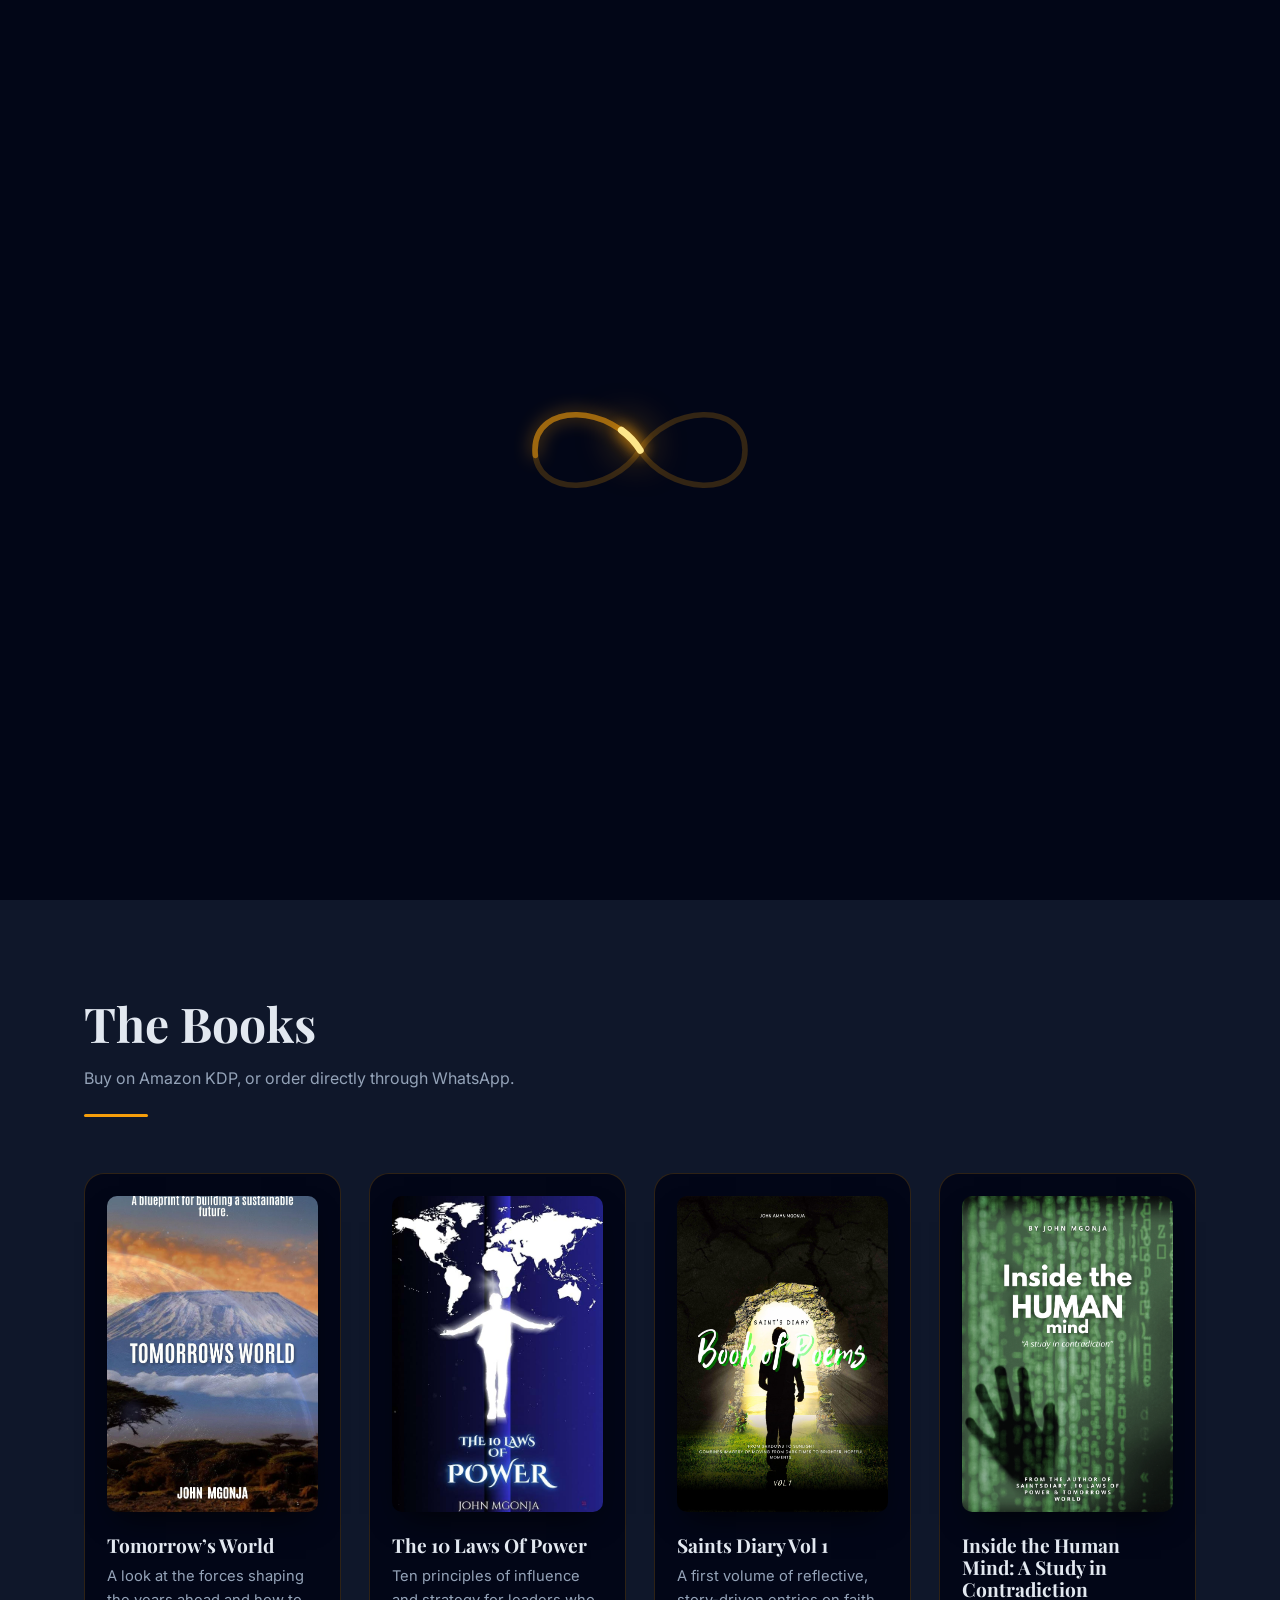
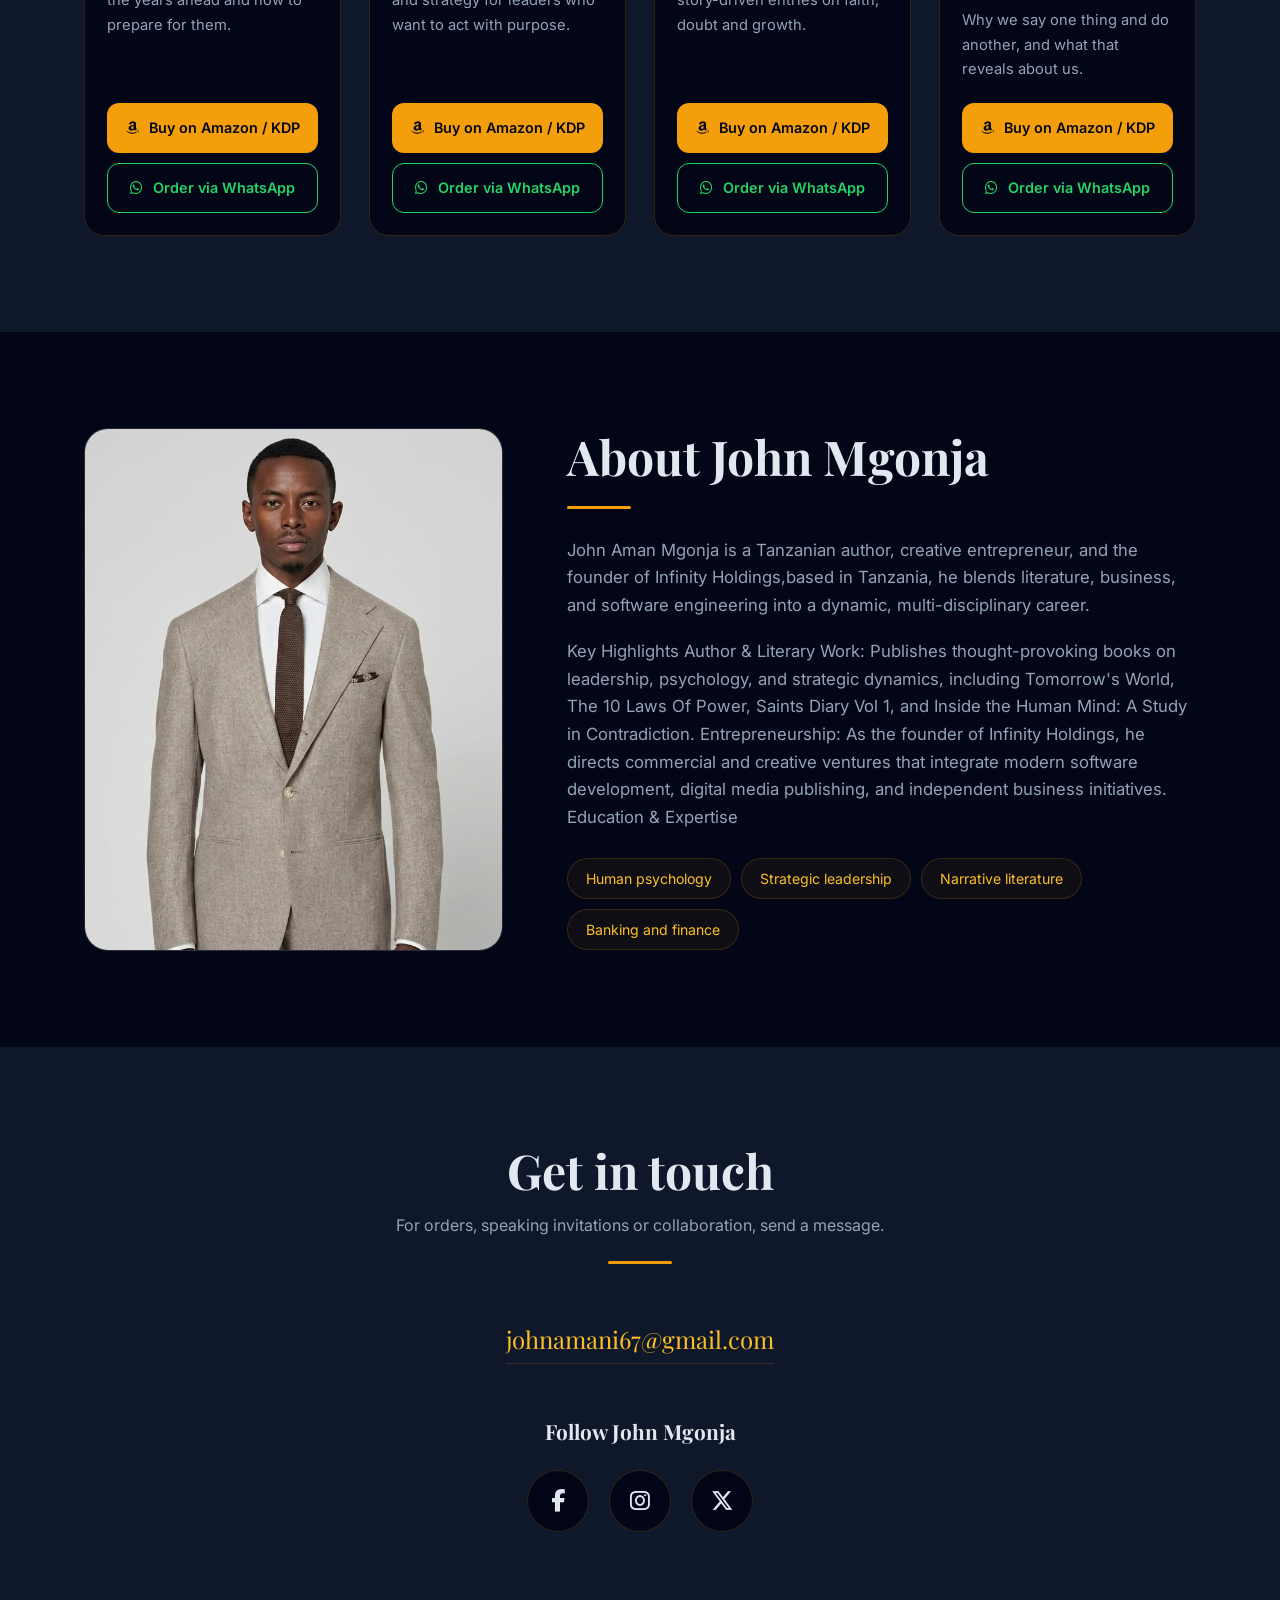
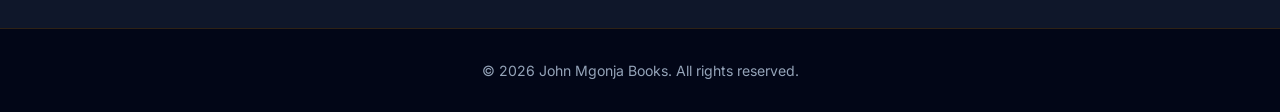
==== index.html @ 26f25f50 "Update index.html" ====
<!DOCTYPE html>
<html lang="en">
<head>
<meta charset="UTF-8">
<meta name="viewport" content="width=device-width, initial-scale=1">
<title>John Mgonja Books | Tanzanian Author</title>
<meta name="description" content="Official website of John Mgonja, Tanzanian author exploring human psychology, strategic leadership and narrative literature.">
<link rel="preconnect" href="https://fonts.googleapis.com">
<link rel="preconnect" href="https://fonts.gstatic.com" crossorigin>
<link href="https://fonts.googleapis.com/css2?family=Inter:wght@400;500;600&family=Playfair+Display:ital,wght@0,500;0,700;0,800;1,500&display=swap" rel="stylesheet">
<link rel="stylesheet" href="https://cdnjs.cloudflare.com/ajax/libs/font-awesome/6.5.1/css/all.min.css">
<link rel="stylesheet" href="styles.css">
  <meta name="google-site-verification" content="google86db05c4bd7a681b.html"/>
</head>
<body class="loading">

<div id="preloader" role="status" aria-label="Loading">
  <svg viewBox="0 0 200 100" aria-hidden="true">
    <defs>
      <path id="inf" d="M100 50C80 18 25 15 25 50s55 32 75 0c20-32 75-35 75 0s-55 32-75 0z" pathLength="100"/>
    </defs>
    <use href="#inf" class="track"/>
    <use href="#inf" class="tail"/>
    <use href="#inf" class="head"/>
  </svg>
</div>

<header id="top">
  <div class="wrap nav">
    <a href="#home" class="logo">John Mgonja <span>Books</span></a>
    <button class="burger" id="burger" aria-label="Toggle menu" aria-expanded="false"><i class="fa-solid fa-bars"></i></button>
    <ul class="links" id="links">
      <li><a href="#home">Home</a></li>
      <li><a href="#books">Books</a></li>
      <li><a href="#about">About</a></li>
      <li><a href="#contact">Contact</a></li>
      <li><a href="#socials">Socials</a></li>
    </ul>
  </div>
</header>

<main>
  <section class="hero" id="home">
    <div class="wrap">
      <div>
        <h1>Ideas that change how you <em>think</em>.</h1>
        <p>.Discover compelling titles on leadership, human behavior, societal evolution, and strategic power dynamics by John Mgonja.</p>
        <a href="#books" class="btn btn-gold">Explore Books <i class="fa-solid fa-arrow-right"></i></a>
      </div>
      <div class="glass hero-card">
        <blockquote>“To understand the world, first understand the mind that is looking at it.”</blockquote>
        <cite>John Mgonja</cite>
        <div class="stats">
          <div><b>4</b><span>Books published</span></div>
          <div><b>3</b><span>Core themes</span></div>
        </div>
      </div>
    </div>
  </section>

  <section id="books">
    <div class="wrap">
      <div class="title reveal"><h2>The Books</h2><p>Buy on Amazon KDP, or order directly through WhatsApp.</p></div>
      <div class="grid">

        <article class="book reveal" data-title="Tomorrow’s World">
          <img src="images/tomorrows-world.jpg" alt="Cover of Tomorrow’s World" width="600" height="900" loading="lazy">
          <h3>Tomorrow’s World</h3>
          <p>A look at the forces shaping the years ahead and how to prepare for them.</p>
          <div class="actions">
            <a class="btn btn-amz" href="https://www.amazon.com/" target="_blank" rel="noopener"><i class="fa-brands fa-amazon"></i> Buy on Amazon / KDP</a>
            <a class="btn btn-wa" data-wa href="#" target="_blank" rel="noopener"><i class="fa-brands fa-whatsapp"></i> Order via WhatsApp</a>
          </div>
        </article>

        <article class="book reveal" data-title="The 10 Laws Of Power">
          <img src="images/10-laws-of-power.jpg" alt="Cover of The 10 Laws Of Power" width="600" height="900" loading="lazy">
          <h3>The 10 Laws Of Power</h3>
          <p>Ten principles of influence and strategy for leaders who want to act with purpose.</p>
          <div class="actions">
            <a class="btn btn-amz" href="https://www.amazon.com/" target="_blank" rel="noopener"><i class="fa-brands fa-amazon"></i> Buy on Amazon / KDP</a>
            <a class="btn btn-wa" data-wa href="#" target="_blank" rel="noopener"><i class="fa-brands fa-whatsapp"></i> Order via WhatsApp</a>
          </div>
        </article>

        <article class="book reveal" data-title="Saints Diary Vol 1">
          <img src="images/saints-diary-vol1.jpg" alt="Cover of Saints Diary Vol 1" width="600" height="900" loading="lazy">
          <h3>Saints Diary Vol 1</h3>
          <p>A first volume of reflective, story-driven entries on faith, doubt and growth.</p>
          <div class="actions">
            <a class="btn btn-amz" href="https://www.amazon.com/" target="_blank" rel="noopener"><i class="fa-brands fa-amazon"></i> Buy on Amazon / KDP</a>
            <a class="btn btn-wa" data-wa href="#" target="_blank" rel="noopener"><i class="fa-brands fa-whatsapp"></i> Order via WhatsApp</a>
          </div>
        </article>

        <article class="book reveal" data-title="Inside the Human Mind: A Study in Contradiction">
          <img src="images/inside-human-mind.jpg" alt="Cover of Inside the Human Mind: A Study in Contradiction" width="600" height="900" loading="lazy">
          <h3>Inside the Human Mind: A Study in Contradiction</h3>
          <p>Why we say one thing and do another, and what that reveals about us.</p>
          <div class="actions">
            <a class="btn btn-amz" href="https://www.amazon.com/" target="_blank" rel="noopener"><i class="fa-brands fa-amazon"></i> Buy on Amazon / KDP</a>
            <a class="btn btn-wa" data-wa href="#" target="_blank" rel="noopener"><i class="fa-brands fa-whatsapp"></i> Order via WhatsApp</a>
          </div>
        </article>

      </div>
    </div>
  </section>

  <section id="about">
    <div class="wrap about">
      <figure class="portrait reveal">
        <img src="images/author.jpg" alt="Portrait of author John Mgonja" width="800" height="1000" loading="lazy">
      </figure>
      <div class="reveal">
        <div class="title"><h2>About John Mgonja</h2></div>
        <p>John Aman Mgonja is a Tanzanian author, creative entrepreneur, and the founder of Infinity Holdings,based in Tanzania, he blends literature, business, and software engineering into a dynamic, multi-disciplinary career.</p>
        <p>Key Highlights
Author & Literary Work: Publishes thought-provoking books on leadership, psychology, and strategic dynamics, including Tomorrow's World, The 10 Laws Of Power, Saints Diary Vol 1, and Inside the Human Mind: A Study in Contradiction.

Entrepreneurship: As the founder of Infinity Holdings, he directs commercial and creative ventures that integrate modern software development, digital media publishing, and independent business initiatives.

Education & Expertise </p>
        <div class="tags"><span>Human psychology</span><span>Strategic leadership</span><span>Narrative literature</span><span>Banking and finance</span></div>
      </div>
    </div>
  </section>

  <section id="contact">
    <div class="wrap">
      <div class="title reveal"><h2>Get in touch</h2><p>For orders, speaking invitations or collaboration, send a message.</p></div>
      <a class="mail" id="mail" href="mailto:hello@example.com">hello@example.com</a>
      <div id="socials" class="reveal">
        <h3>Follow John Mgonja</h3>
        <div class="social-row">
          <a href="https://facebook.com/johnmgonja255" target="_blank" rel="noopener" aria-label="Facebook"><i class="fa-brands fa-facebook-f"></i></a>
          <a href="https://instagram.com/jomgonja" target="_blank" rel="noopener" aria-label="Instagram"><i class="fa-brands fa-instagram"></i></a>
          <a href="https://x.com/mgonjajohn_" target="_blank" rel="noopener" aria-label="X (Twitter)"><i class="fa-brands fa-x-twitter"></i></a>
        </div>
      </div>
    </div>
  </section>
</main>

<footer><div class="wrap">© <span id="yr">2026</span> John Mgonja Books. All rights reserved.</div></footer>

<script src="script.js"></script>
</body>
</html>
---- styles.css ----
/* John Mgonja Books | compiled from styles.scss */
* { box-sizing: border-box; margin: 0; padding: 0; }
html { scroll-behavior: smooth; scroll-padding-top: 80px; }
body { font-family: 'Inter', sans-serif; background: #020617; color: #e2e8f0; line-height: 1.65; overflow-x: hidden; }
body.loading { overflow: hidden; }
h1, h2, h3 { font-family: 'Playfair Display', serif; line-height: 1.15; }
a { color: inherit; text-decoration: none; }
:focus-visible { outline: 2px solid #f59e0b; outline-offset: 3px; }
img { display: block; max-width: 100%; height: auto; }
.wrap { max-width: 1160px; margin: 0 auto; padding: 0 24px; }
section { padding: 96px 0; }
@media (max-width: 860px) { section { padding: 72px 0; } }

#preloader { position: fixed; inset: 0; z-index: 9999; background: #020617; display: flex; align-items: center; justify-content: center; transition: opacity .9s ease, visibility .9s ease; }
#preloader.done { opacity: 0; visibility: hidden; }
#preloader svg { width: min(280px, 64vw); height: auto; overflow: visible; }
#preloader use { fill: none; stroke-linecap: round; }
#preloader .track { stroke: rgba(245, 158, 11, .2); stroke-width: 4; }
#preloader .tail { stroke: #f59e0b; stroke-width: 4; stroke-dasharray: 26 74; opacity: .55; filter: drop-shadow(0 0 6px #f59e0b); animation: flow-tail 2.4s linear infinite; }
#preloader .head { stroke: #fde68a; stroke-width: 5; stroke-dasharray: 5 95; filter: drop-shadow(0 0 5px #f59e0b) drop-shadow(0 0 14px #f59e0b); animation: flow-head 2.4s linear infinite; }
@keyframes flow-tail { from { stroke-dashoffset: 0; } to { stroke-dashoffset: -100; } }
@keyframes flow-head { from { stroke-dashoffset: -21; } to { stroke-dashoffset: -121; } }

header { position: fixed; top: 0; left: 0; right: 0; z-index: 100; border-bottom: 1px solid transparent; transition: background .3s, border-color .3s; }
header.scrolled { background: rgba(2, 6, 23, .82); backdrop-filter: blur(14px); -webkit-backdrop-filter: blur(14px); border-color: rgba(245, 158, 11, .18); }
.nav { display: flex; align-items: center; justify-content: space-between; height: 72px; }
.logo { font-family: 'Playfair Display', serif; font-weight: 700; font-size: 1.3rem; }
.logo span { background: linear-gradient(90deg, #f59e0b, #fbbf24); -webkit-background-clip: text; background-clip: text; color: transparent; }
.links { display: flex; gap: 34px; list-style: none; }
.links a { font-size: .95rem; color: #94a3b8; position: relative; transition: color .25s; }
.links a::after { content: ""; position: absolute; left: 0; bottom: -6px; width: 0; height: 2px; background: #f59e0b; transition: width .3s; }
.links a:hover { color: #fbbf24; }
.links a:hover::after { width: 100%; }
.burger { display: none; background: none; border: 0; color: #e2e8f0; font-size: 1.5rem; cursor: pointer; }
@media (max-width: 860px) {
  .burger { display: block; }
  .links { position: fixed; top: 72px; left: 0; right: 0; flex-direction: column; gap: 0; background: rgba(2, 6, 23, .97); backdrop-filter: blur(14px); border-bottom: 1px solid rgba(245, 158, 11, .18); max-height: 0; overflow: hidden; transition: max-height .4s; }
  .links.open { max-height: 380px; }
  .links a { display: block; padding: 18px 24px; border-top: 1px solid rgba(245, 158, 11, .18); }
  .links a::after { display: none; }
}

.btn { display: inline-flex; align-items: center; justify-content: center; gap: 10px; padding: 15px 30px; border-radius: 999px; font-weight: 600; font-size: .97rem; border: 1px solid transparent; cursor: pointer; transition: transform .25s, box-shadow .25s, background .25s, color .25s; }
.btn-gold { background: linear-gradient(135deg, #f59e0b, #fbbf24); color: #020617; box-shadow: 0 10px 30px -8px rgba(245, 158, 11, .6); }
.btn-gold:hover { transform: translateY(-3px); box-shadow: 0 16px 36px -8px rgba(245, 158, 11, .8); }

.hero { min-height: 100vh; display: flex; align-items: center; padding: 120px 0 80px; background: radial-gradient(ellipse at 15% 10%, rgba(245, 158, 11, .16), transparent 55%), radial-gradient(ellipse at 90% 90%, rgba(251, 191, 36, .08), transparent 50%), #020617; }
.hero .wrap { display: grid; grid-template-columns: 1.15fr .85fr; gap: 56px; align-items: center; }
@media (max-width: 860px) { .hero .wrap { grid-template-columns: 1fr; gap: 40px; } }
.hero h1 { font-size: clamp(2.6rem, 6vw, 4.6rem); font-weight: 800; margin-bottom: 22px; }
.hero h1 em { font-style: italic; font-weight: 500; color: #f59e0b; }
.hero p { font-size: 1.15rem; color: #94a3b8; max-width: 520px; margin-bottom: 36px; }
.glass, .portrait { background: linear-gradient(145deg, rgba(255, 255, 255, .08), rgba(255, 255, 255, .02)); border: 1px solid rgba(255, 255, 255, .1); backdrop-filter: blur(18px); -webkit-backdrop-filter: blur(18px); border-radius: 24px; }
.hero-card { padding: 38px; position: relative; }
.hero-card::before { content: ""; position: absolute; inset: -1px; border-radius: 24px; padding: 1px; pointer-events: none; background: linear-gradient(140deg, rgba(245, 158, 11, .5), transparent 40%); -webkit-mask: linear-gradient(#000 0 0) content-box, linear-gradient(#000 0 0); -webkit-mask-composite: xor; mask-composite: exclude; }
.hero-card blockquote { font-family: 'Playfair Display', serif; font-size: 1.5rem; font-style: italic; margin-bottom: 18px; }
.hero-card cite { color: #f59e0b; font-style: normal; font-size: .92rem; }
.stats { display: flex; gap: 28px; margin-top: 28px; padding-top: 24px; border-top: 1px solid rgba(245, 158, 11, .18); }
.stats b { display: block; font-family: 'Playfair Display', serif; font-size: 1.9rem; color: #fbbf24; }
.stats span { font-size: .85rem; color: #94a3b8; }

.title { margin-bottom: 56px; }
.title h2 { font-size: clamp(2rem, 4vw, 3rem); margin-bottom: 14px; }
.title p { color: #94a3b8; max-width: 560px; }
.title::after { content: ""; display: block; width: 64px; height: 3px; background: #f59e0b; margin-top: 22px; border-radius: 2px; }

#books { background: #0f172a; }
.grid { display: grid; grid-template-columns: repeat(auto-fit, minmax(250px, 1fr)); gap: 28px; }
.book { display: flex; flex-direction: column; padding: 22px; background: #020617; border: 1px solid rgba(245, 158, 11, .18); border-radius: 20px; transition: transform .35s, border-color .35s, box-shadow .35s; }
.book:hover { transform: translateY(-8px); border-color: #f59e0b; box-shadow: 0 24px 50px -20px rgba(245, 158, 11, .35); }
.book img { width: 100%; aspect-ratio: 2 / 3; object-fit: cover; border-radius: 10px; margin-bottom: 22px; box-shadow: 0 14px 30px -12px rgba(0, 0, 0, .8); }
.book h3 { font-size: 1.2rem; margin-bottom: 8px; }
.book p { color: #94a3b8; font-size: .92rem; margin-bottom: 22px; flex: 1; }
.actions { display: grid; gap: 10px; }
.actions .btn { padding: 12px 16px; font-size: .9rem; border-radius: 12px; }
.btn-amz { background: #f59e0b; color: #020617; }
.btn-amz:hover { background: #fbbf24; }
.btn-wa { border-color: #25d366; color: #25d366; }
.btn-wa:hover { background: #25d366; color: #020617; }

.about { display: grid; grid-template-columns: .8fr 1.2fr; gap: 64px; align-items: center; }
@media (max-width: 860px) { .about { grid-template-columns: 1fr; gap: 40px; } }
.about p { color: #94a3b8; margin-bottom: 18px; font-size: 1.05rem; }
.about .title { margin-bottom: 28px; }
.portrait { overflow: hidden; }
.portrait img { width: 100%; aspect-ratio: 4 / 5; object-fit: cover; }
.tags { display: flex; flex-wrap: wrap; gap: 10px; margin-top: 26px; }
.tags span { padding: 8px 18px; border: 1px solid rgba(245, 158, 11, .18); border-radius: 999px; font-size: .88rem; color: #fbbf24; background: rgba(245, 158, 11, .06); }

#contact { background: #0f172a; text-align: center; }
#contact .title::after { margin: 22px auto 0; }
#contact .title p { margin: 0 auto; }
.mail { display: inline-block; font-family: 'Playfair Display', serif; font-size: 1.5rem; color: #fbbf24; margin-bottom: 56px; border-bottom: 1px solid rgba(245, 158, 11, .18); padding-bottom: 4px; }
#socials h3 { font-size: 1.3rem; margin-bottom: 26px; }
.social-row { display: flex; justify-content: center; gap: 20px; flex-wrap: wrap; }
.social-row a { width: 62px; height: 62px; border-radius: 50%; display: grid; place-items: center; font-size: 1.4rem; border: 1px solid rgba(245, 158, 11, .18); background: #020617; transition: transform .3s, background .3s, color .3s, box-shadow .3s; }
.social-row a:hover { transform: translateY(-8px) rotate(-8deg) scale(1.08); background: #f59e0b; color: #020617; box-shadow: 0 14px 30px -8px rgba(245, 158, 11, .7); }
footer { padding: 30px 0; text-align: center; font-size: .88rem; color: #94a3b8; border-top: 1px solid rgba(245, 158, 11, .18); background: #020617; }

.reveal { opacity: 0; transform: translateY(26px); transition: opacity .8s, transform .8s; }
.reveal.in { opacity: 1; transform: none; }

@media (prefers-reduced-motion: reduce) {
  * { animation: none !important; transition: none !important; }
  html { scroll-behavior: auto; }
  .reveal { opacity: 1; transform: none; }
}
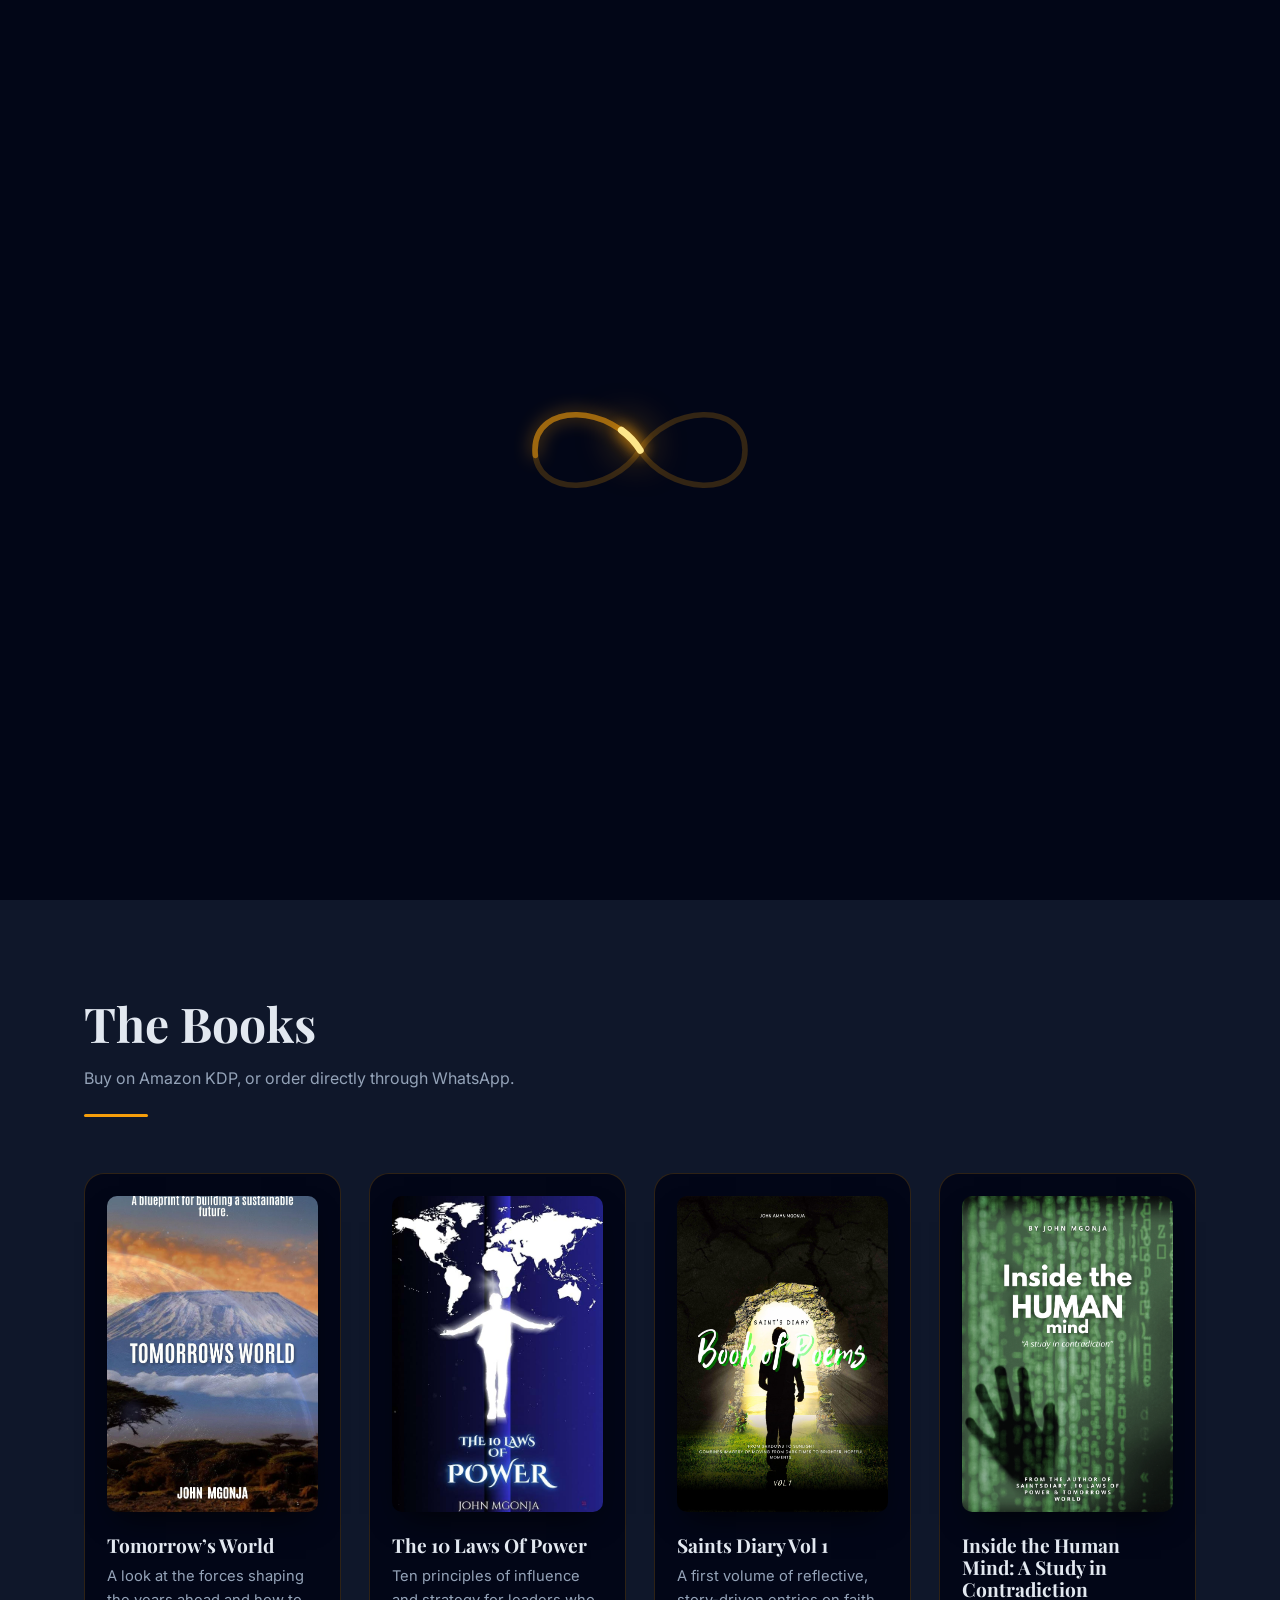
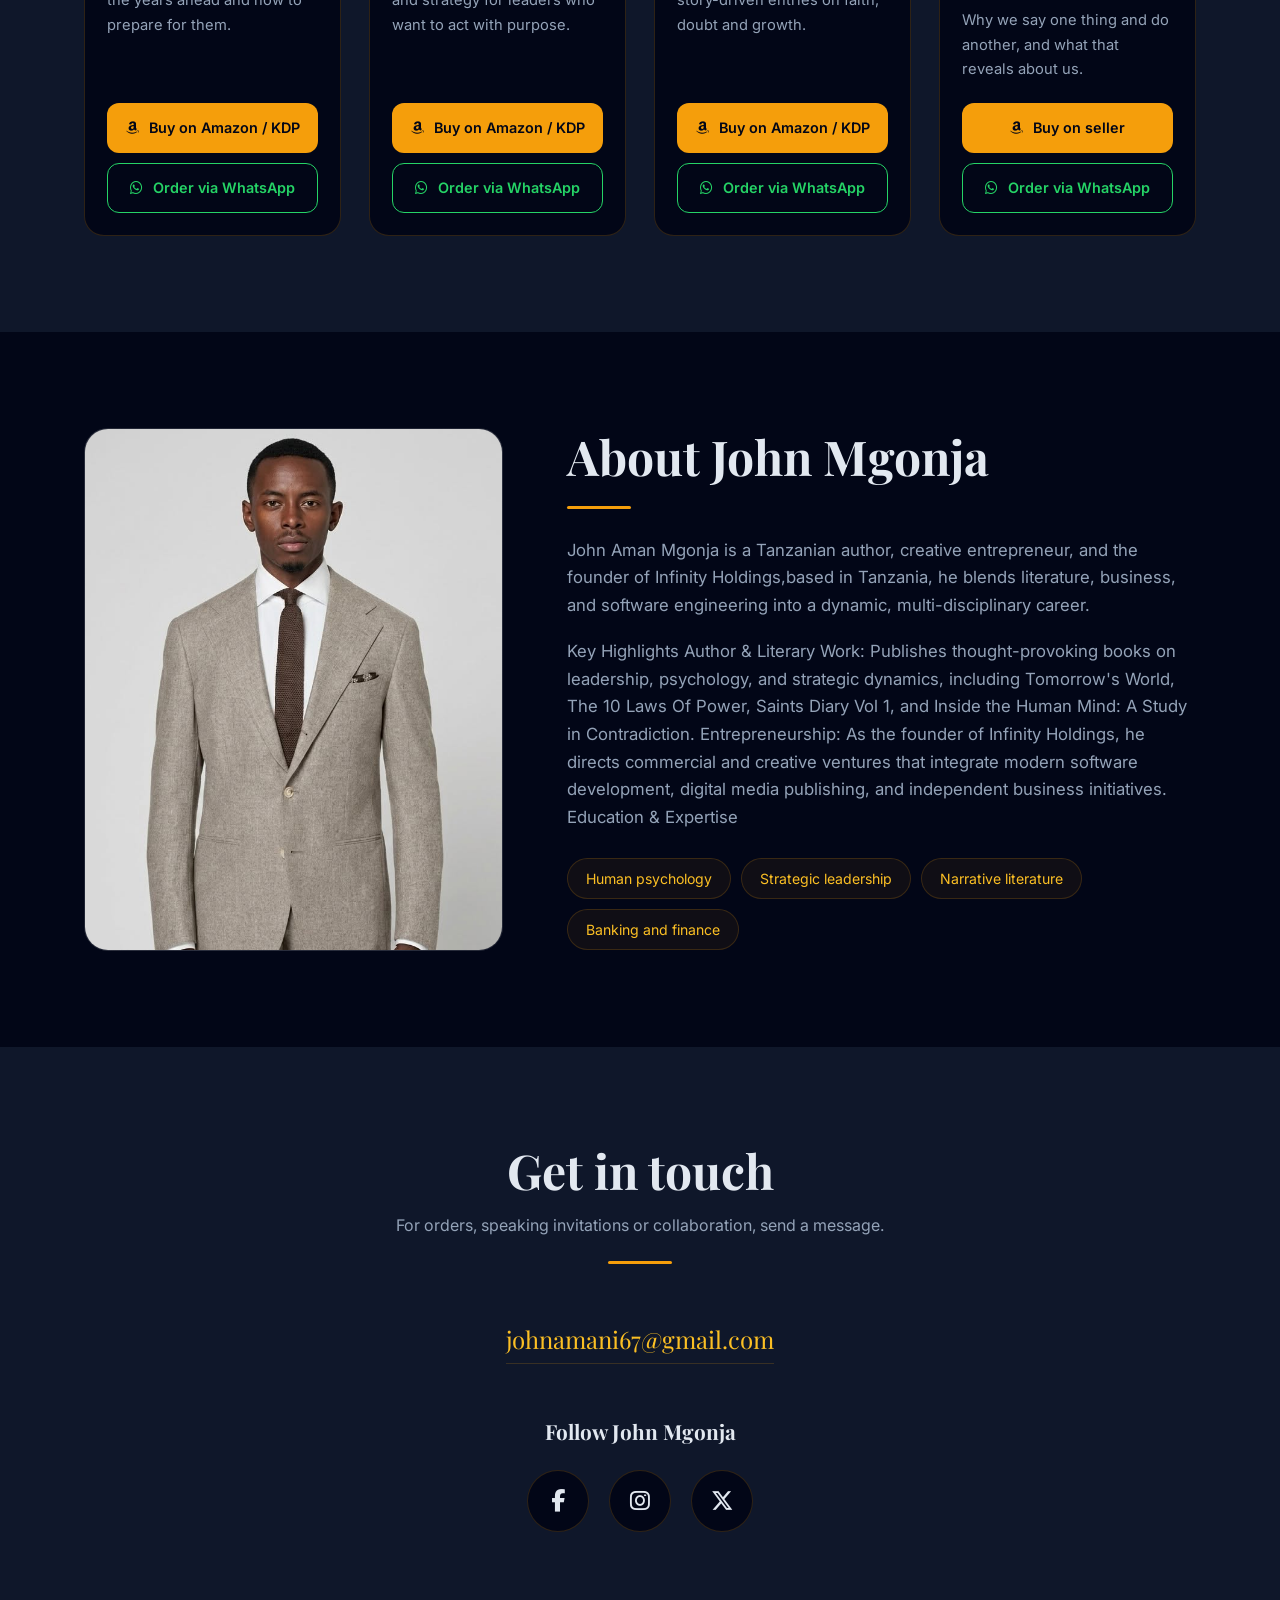
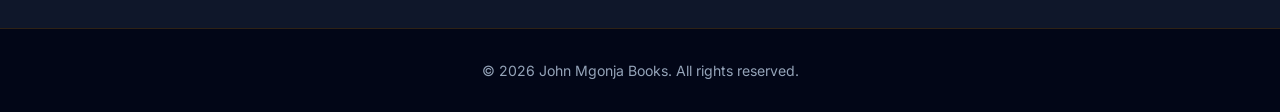
==== commit 240db59e: "Update index.html" ====
--- a/index.html
+++ b/index.html
@@ -10,7 +10,7 @@
 <link href="https://fonts.googleapis.com/css2?family=Inter:wght@400;500;600&family=Playfair+Display:ital,wght@0,500;0,700;0,800;1,500&display=swap" rel="stylesheet">
 <link rel="stylesheet" href="https://cdnjs.cloudflare.com/ajax/libs/font-awesome/6.5.1/css/all.min.css">
 <link rel="stylesheet" href="styles.css">
-  <meta name="google-site-verification" content="google86db05c4bd7a681b.html"/>
+  
 </head>
 <body class="loading">
 
@@ -98,7 +98,7 @@
           <h3>Inside the Human Mind: A Study in Contradiction</h3>
           <p>Why we say one thing and do another, and what that reveals about us.</p>
           <div class="actions">
-            <a class="btn btn-amz" href="https://www.amazon.com/" target="_blank" rel="noopener"><i class="fa-brands fa-amazon"></i> Buy on Amazon / KDP</a>
+            <a class="btn btn-amz" href="https://selar.com/r499hl4740/" target="_blank" rel="noopener"><i class="fa-brands fa-amazon"></i> Buy on seller</a>
             <a class="btn btn-wa" data-wa href="#" target="_blank" rel="noopener"><i class="fa-brands fa-whatsapp"></i> Order via WhatsApp</a>
           </div>
         </article>
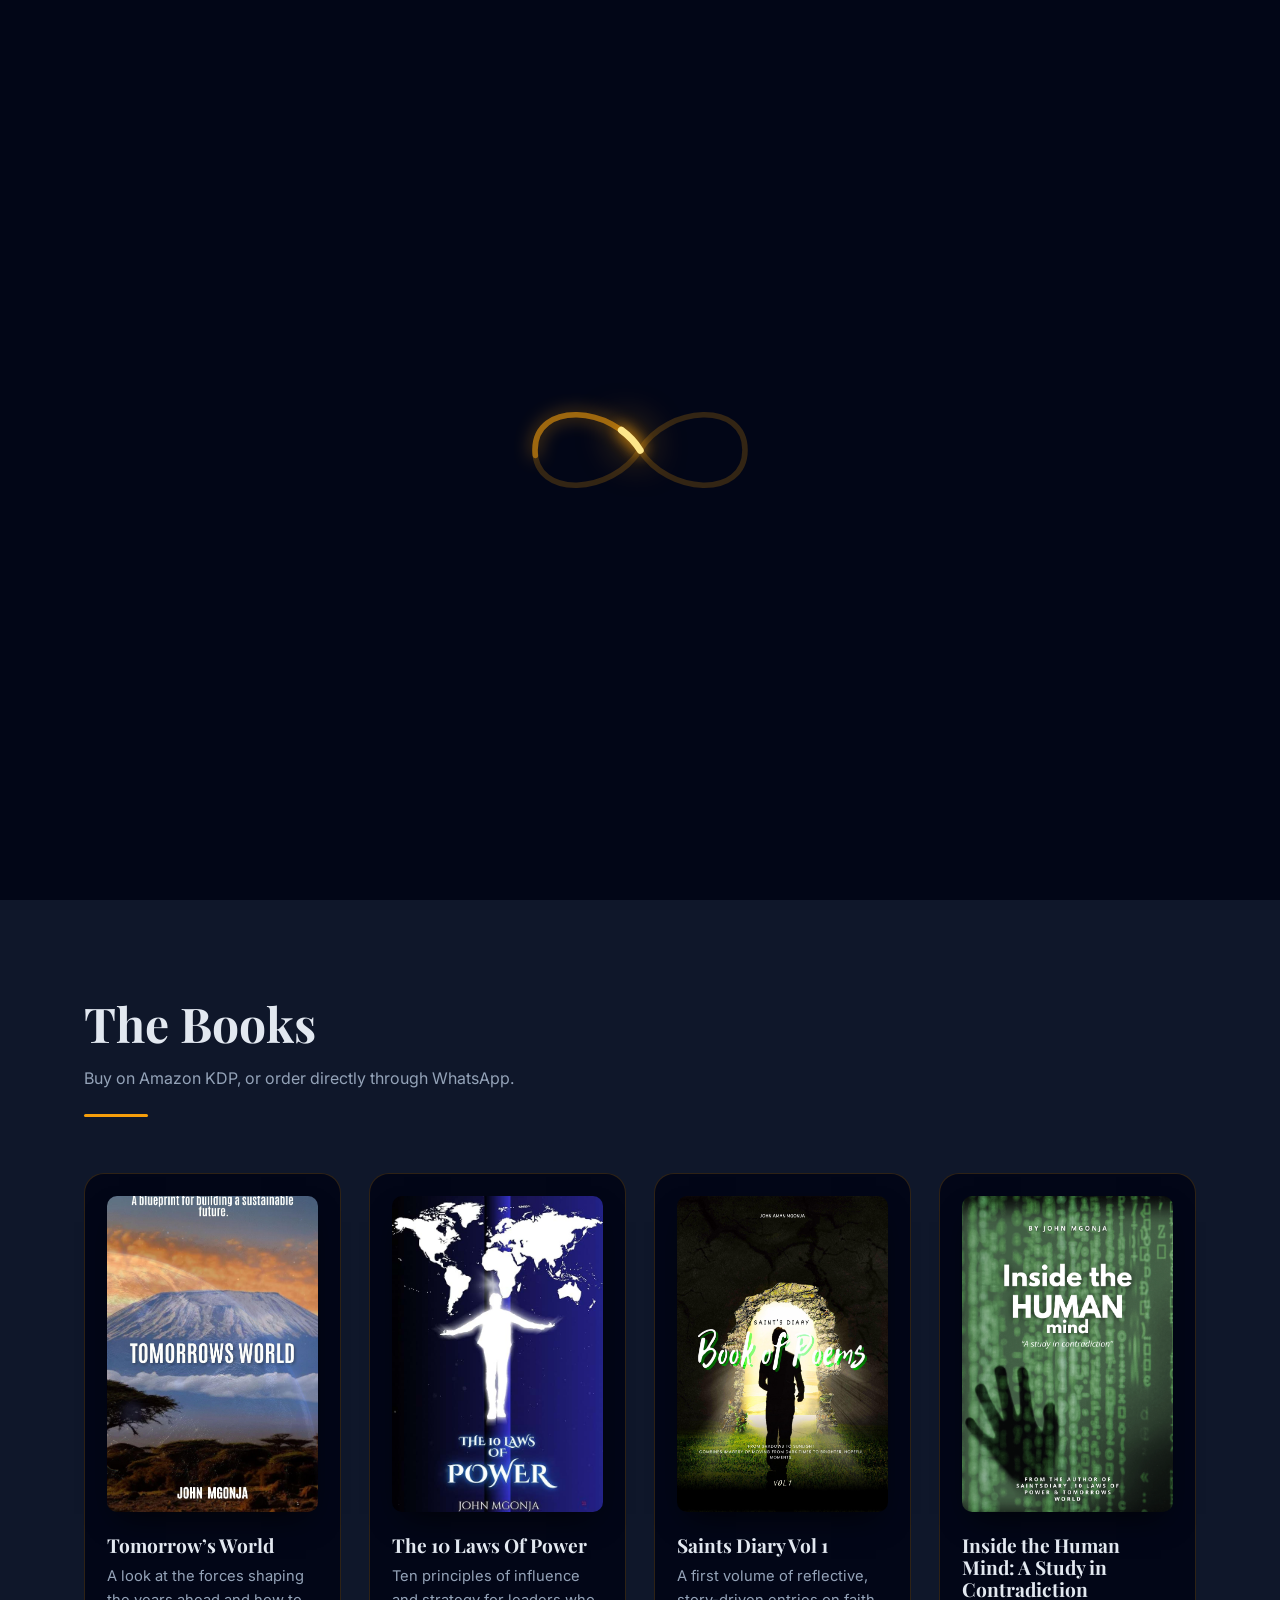
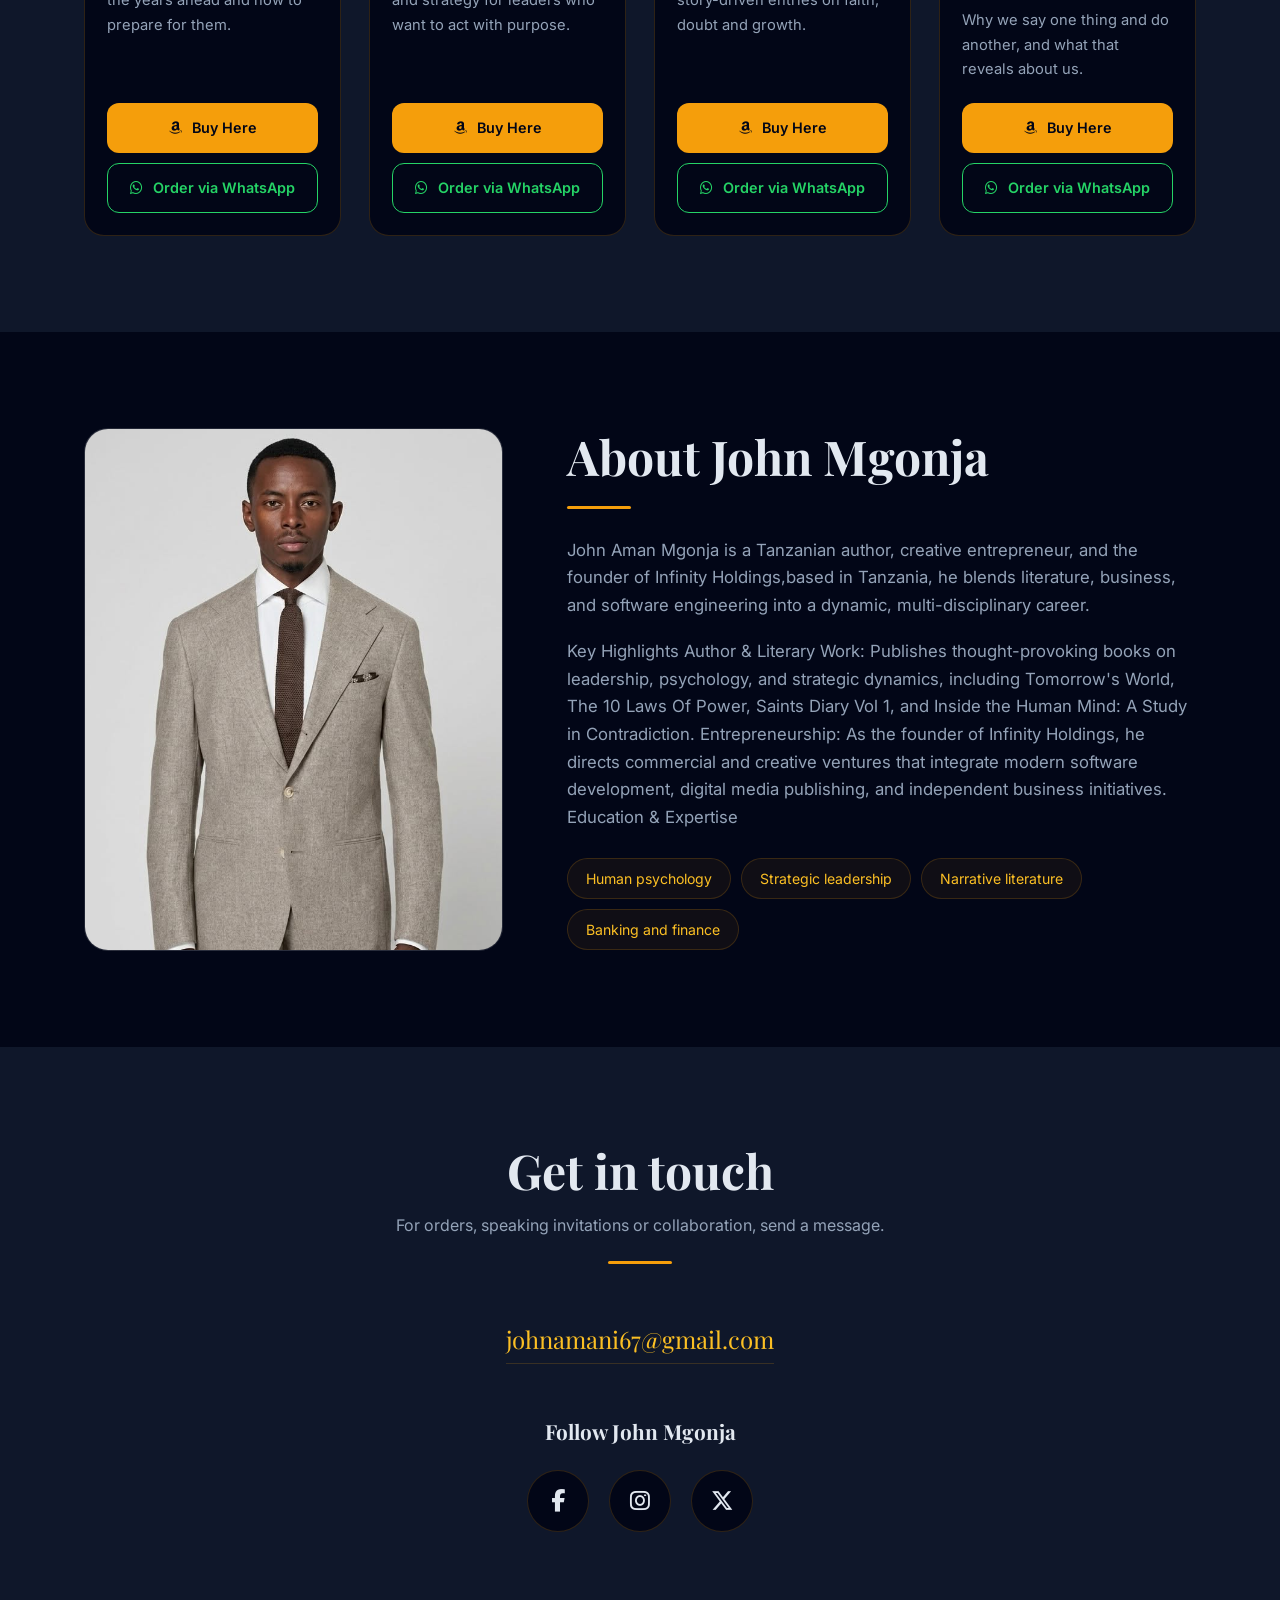
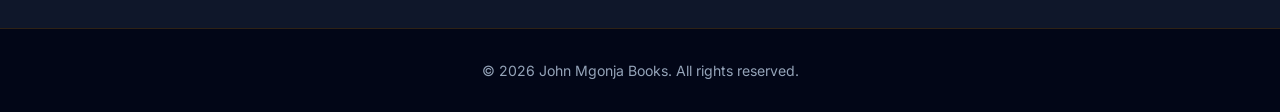
==== commit cb8f0fad: "Update index.html" ====
--- a/index.html
+++ b/index.html
@@ -68,7 +68,7 @@
           <h3>Tomorrow’s World</h3>
           <p>A look at the forces shaping the years ahead and how to prepare for them.</p>
           <div class="actions">
-            <a class="btn btn-amz" href="https://www.amazon.com/" target="_blank" rel="noopener"><i class="fa-brands fa-amazon"></i> Buy on Amazon / KDP</a>
+            <a class="btn btn-amz" href="https://selar.com/uxlgj78878 target="_blank" rel="noopener"><i class="fa-brands fa-amazon"></i> Buy Here</a>
             <a class="btn btn-wa" data-wa href="#" target="_blank" rel="noopener"><i class="fa-brands fa-whatsapp"></i> Order via WhatsApp</a>
           </div>
         </article>
@@ -78,7 +78,7 @@
           <h3>The 10 Laws Of Power</h3>
           <p>Ten principles of influence and strategy for leaders who want to act with purpose.</p>
           <div class="actions">
-            <a class="btn btn-amz" href="https://www.amazon.com/" target="_blank" rel="noopener"><i class="fa-brands fa-amazon"></i> Buy on Amazon / KDP</a>
+            <a class="btn btn-amz" href="https://selar.com/r499hl4740/" target="_blank" rel="noopener"><i class="fa-brands fa-amazon"></i> Buy Here </a>
             <a class="btn btn-wa" data-wa href="#" target="_blank" rel="noopener"><i class="fa-brands fa-whatsapp"></i> Order via WhatsApp</a>
           </div>
         </article>
@@ -88,7 +88,7 @@
           <h3>Saints Diary Vol 1</h3>
           <p>A first volume of reflective, story-driven entries on faith, doubt and growth.</p>
           <div class="actions">
-            <a class="btn btn-amz" href="https://www.amazon.com/" target="_blank" rel="noopener"><i class="fa-brands fa-amazon"></i> Buy on Amazon / KDP</a>
+            <a class="btn btn-amz" href="https://selar.com/1418193mn4" target="_blank" rel="noopener"><i class="fa-brands fa-amazon"></i> Buy Here</a>
             <a class="btn btn-wa" data-wa href="#" target="_blank" rel="noopener"><i class="fa-brands fa-whatsapp"></i> Order via WhatsApp</a>
           </div>
         </article>
@@ -98,7 +98,7 @@
           <h3>Inside the Human Mind: A Study in Contradiction</h3>
           <p>Why we say one thing and do another, and what that reveals about us.</p>
           <div class="actions">
-            <a class="btn btn-amz" href="https://selar.com/r499hl4740/" target="_blank" rel="noopener"><i class="fa-brands fa-amazon"></i> Buy on seller</a>
+            <a class="btn btn-amz" href="https://selar.com/r499hl4740/" target="_blank" rel="noopener"><i class="fa-brands fa-amazon"></i> Buy Here</a>
             <a class="btn btn-wa" data-wa href="#" target="_blank" rel="noopener"><i class="fa-brands fa-whatsapp"></i> Order via WhatsApp</a>
           </div>
         </article>
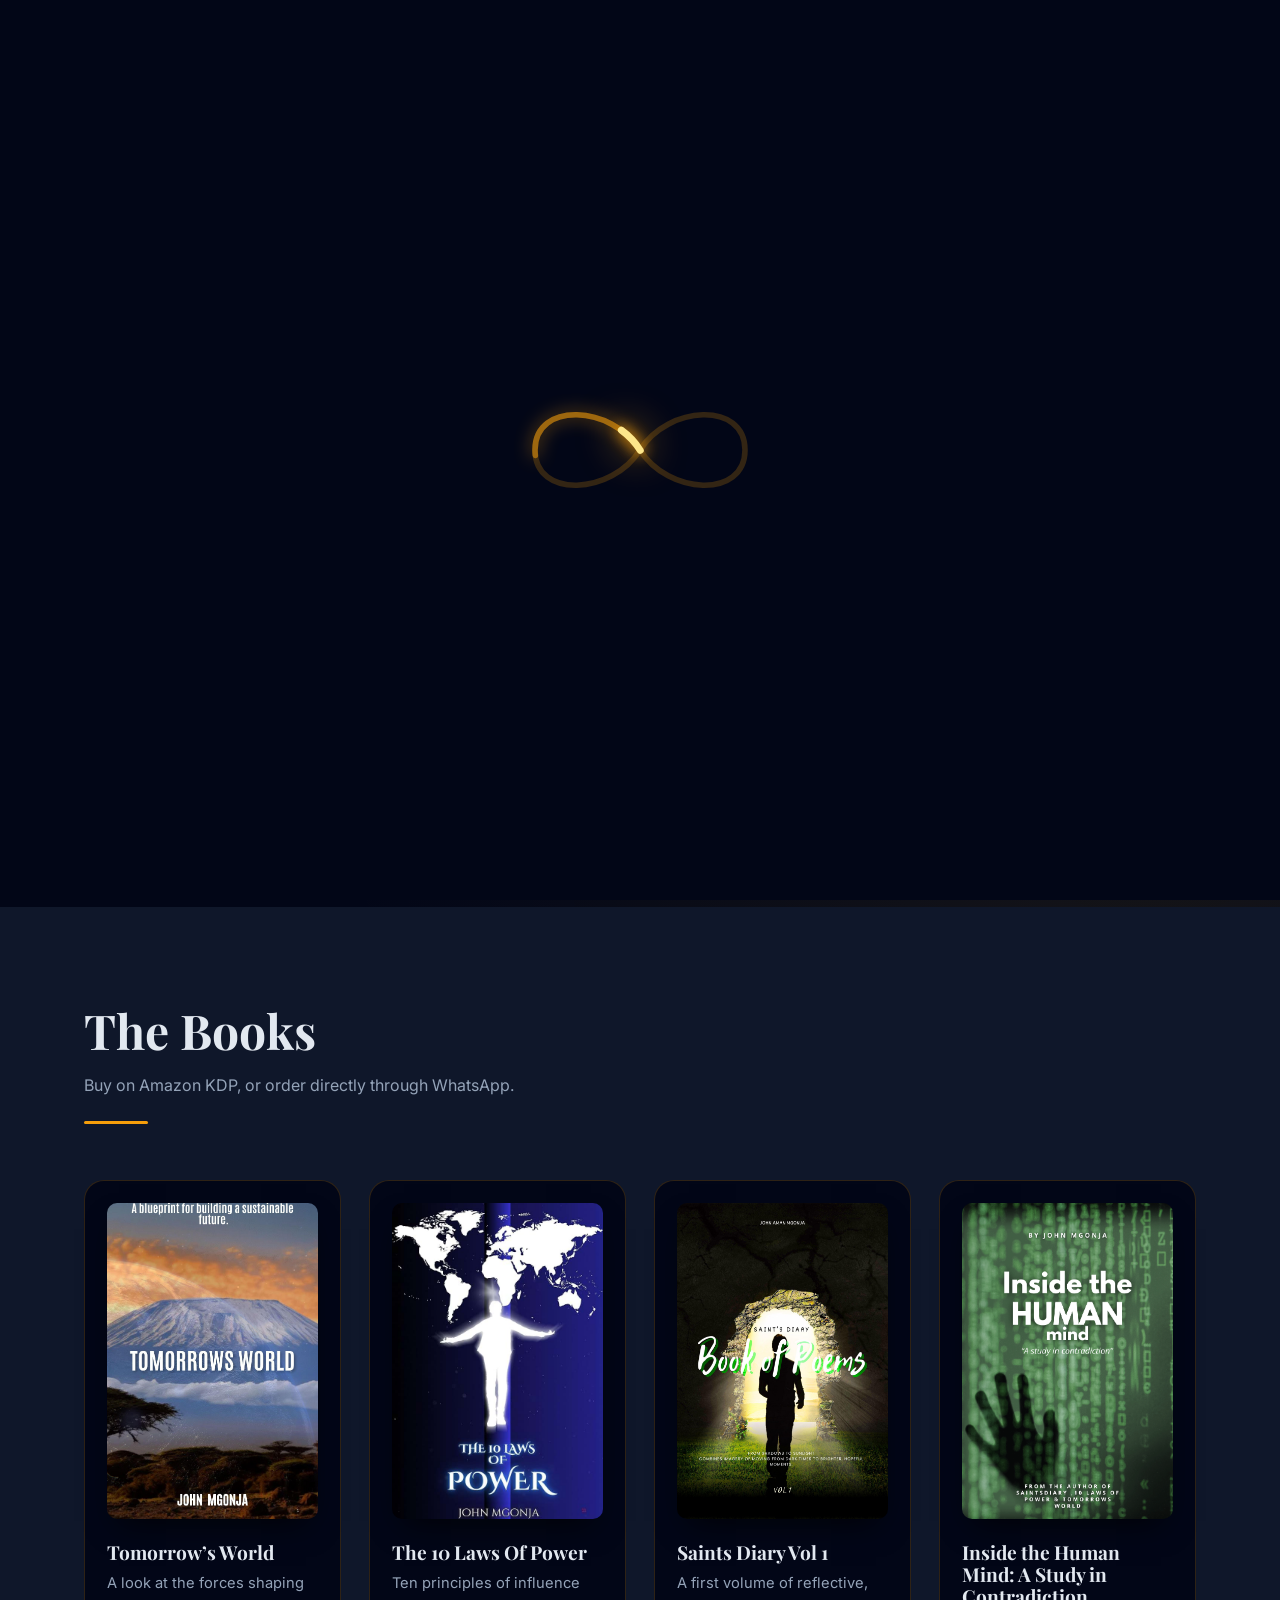
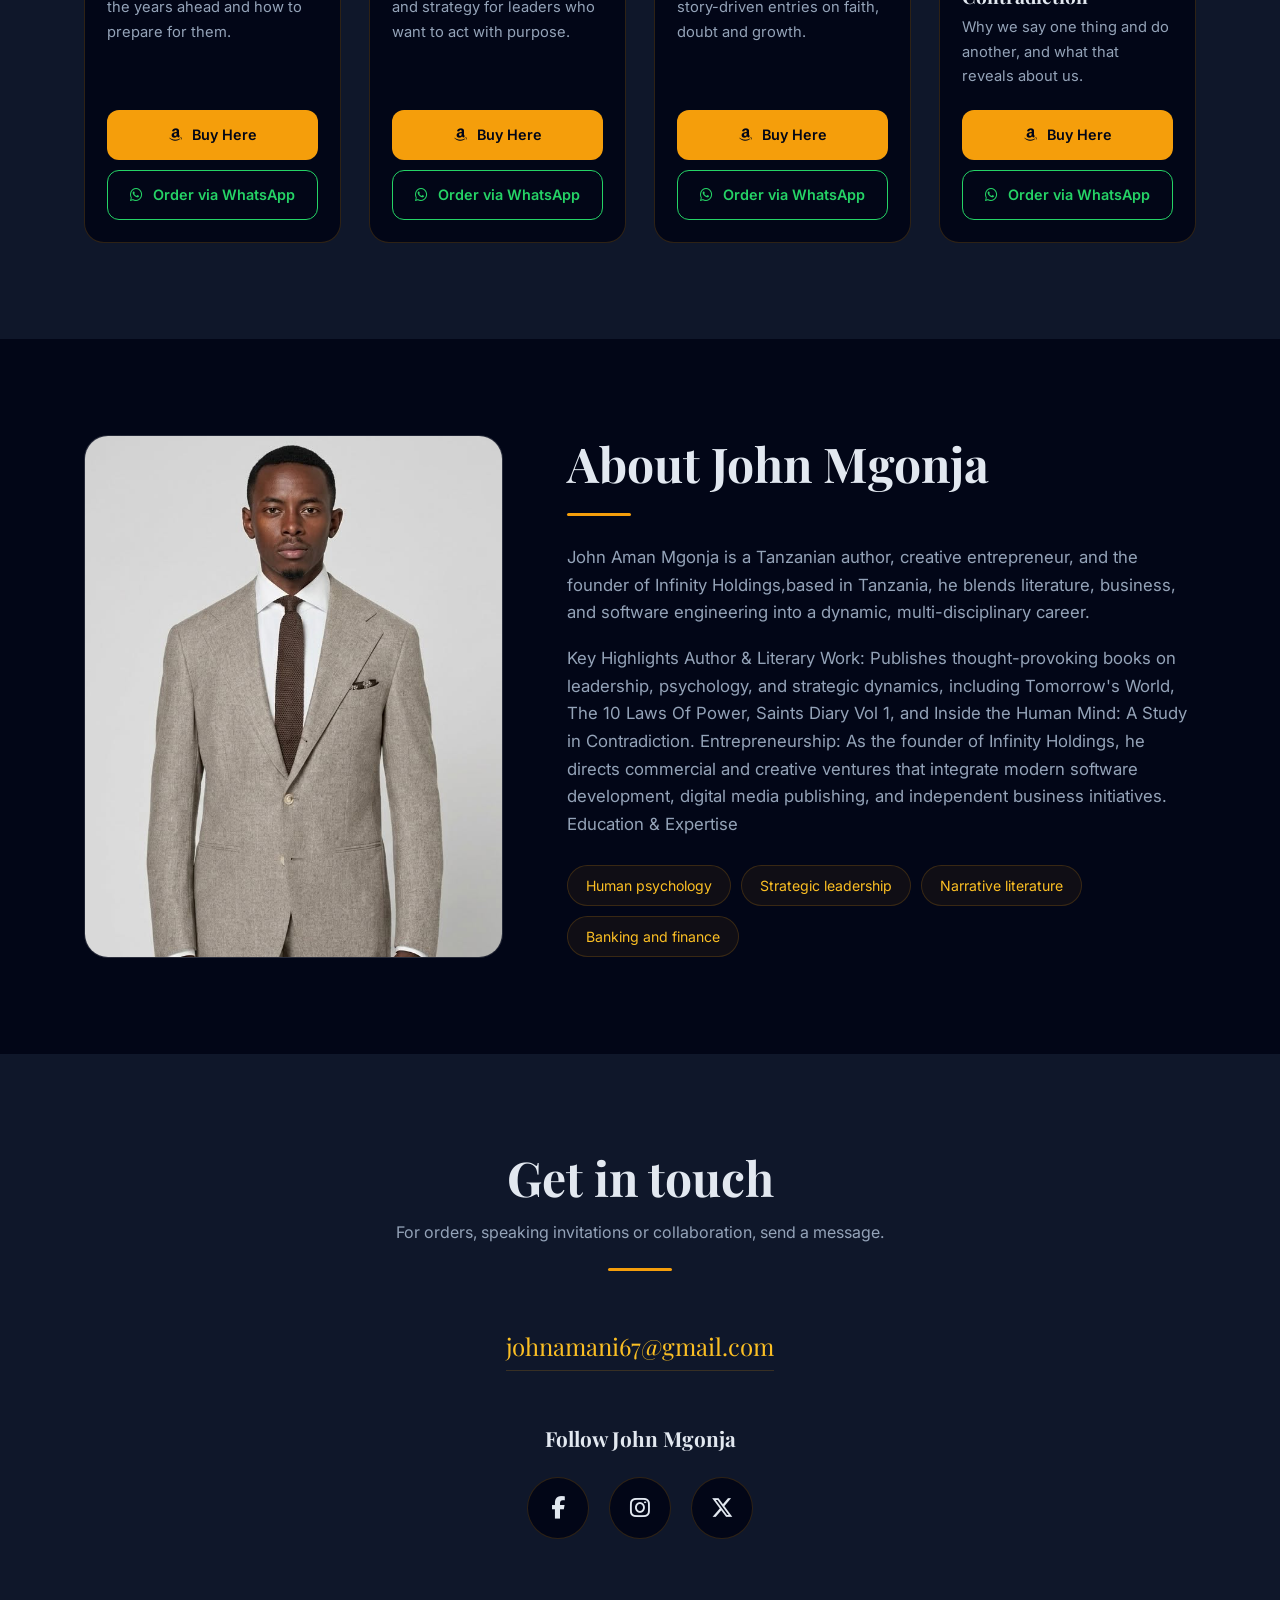
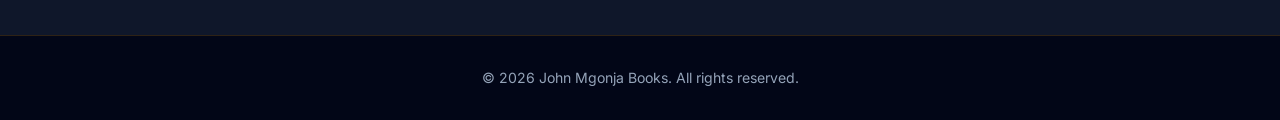
==== commit 6b1b00ea: "Update index.html" ====
--- a/index.html
+++ b/index.html
@@ -40,23 +40,35 @@
 </header>
 
 <main>
-  <section class="hero" id="home">
-    <div class="wrap">
-      <div>
-        <h1>Ideas that change how you <em>think</em>.</h1>
-        <p>.Discover compelling titles on leadership, human behavior, societal evolution, and strategic power dynamics by John Mgonja.</p>
-        <a href="#books" class="btn btn-gold">Explore Books <i class="fa-solid fa-arrow-right"></i></a>
-      </div>
+<section class="hero" id="home">
+  <div class="wrap">
+    <div class="hero-content">
+      <h1>Ideas that change how you <em>think</em>.</h1>
+
+      <p>
+        Discover compelling titles on leadership, human behavior,
+        societal evolution, and strategic power dynamics by John Mgonja.
+      </p>
+
+      <a href="#books" class="btn btn-gold">
+        Explore Books <i class="fa-solid fa-arrow-right"></i>
+      </a>
+
       <div class="glass hero-card">
-        <blockquote>“To understand the world, first understand the mind that is looking at it.”</blockquote>
+        <blockquote>
+          “To understand the world, first understand the mind that is looking at it.”
+        </blockquote>
         <cite>John Mgonja</cite>
+
         <div class="stats">
           <div><b>4</b><span>Books published</span></div>
           <div><b>3</b><span>Core themes</span></div>
         </div>
       </div>
     </div>
-  </section>
+  </div>
+</section>
+
 
   <section id="books">
     <div class="wrap">
@@ -68,7 +80,7 @@
           <h3>Tomorrow’s World</h3>
           <p>A look at the forces shaping the years ahead and how to prepare for them.</p>
           <div class="actions">
-            <a class="btn btn-amz" href="https://selar.com/uxlgj78878 target="_blank" rel="noopener"><i class="fa-brands fa-amazon"></i> Buy Here</a>
+            <a class="btn btn-amz" href="https://selar.com/uxlgj78878/" target="_blank" rel="noopener"><i class="fa-brands fa-amazon"></i> Buy Here</a>
             <a class="btn btn-wa" data-wa href="#" target="_blank" rel="noopener"><i class="fa-brands fa-whatsapp"></i> Order via WhatsApp</a>
           </div>
         </article>
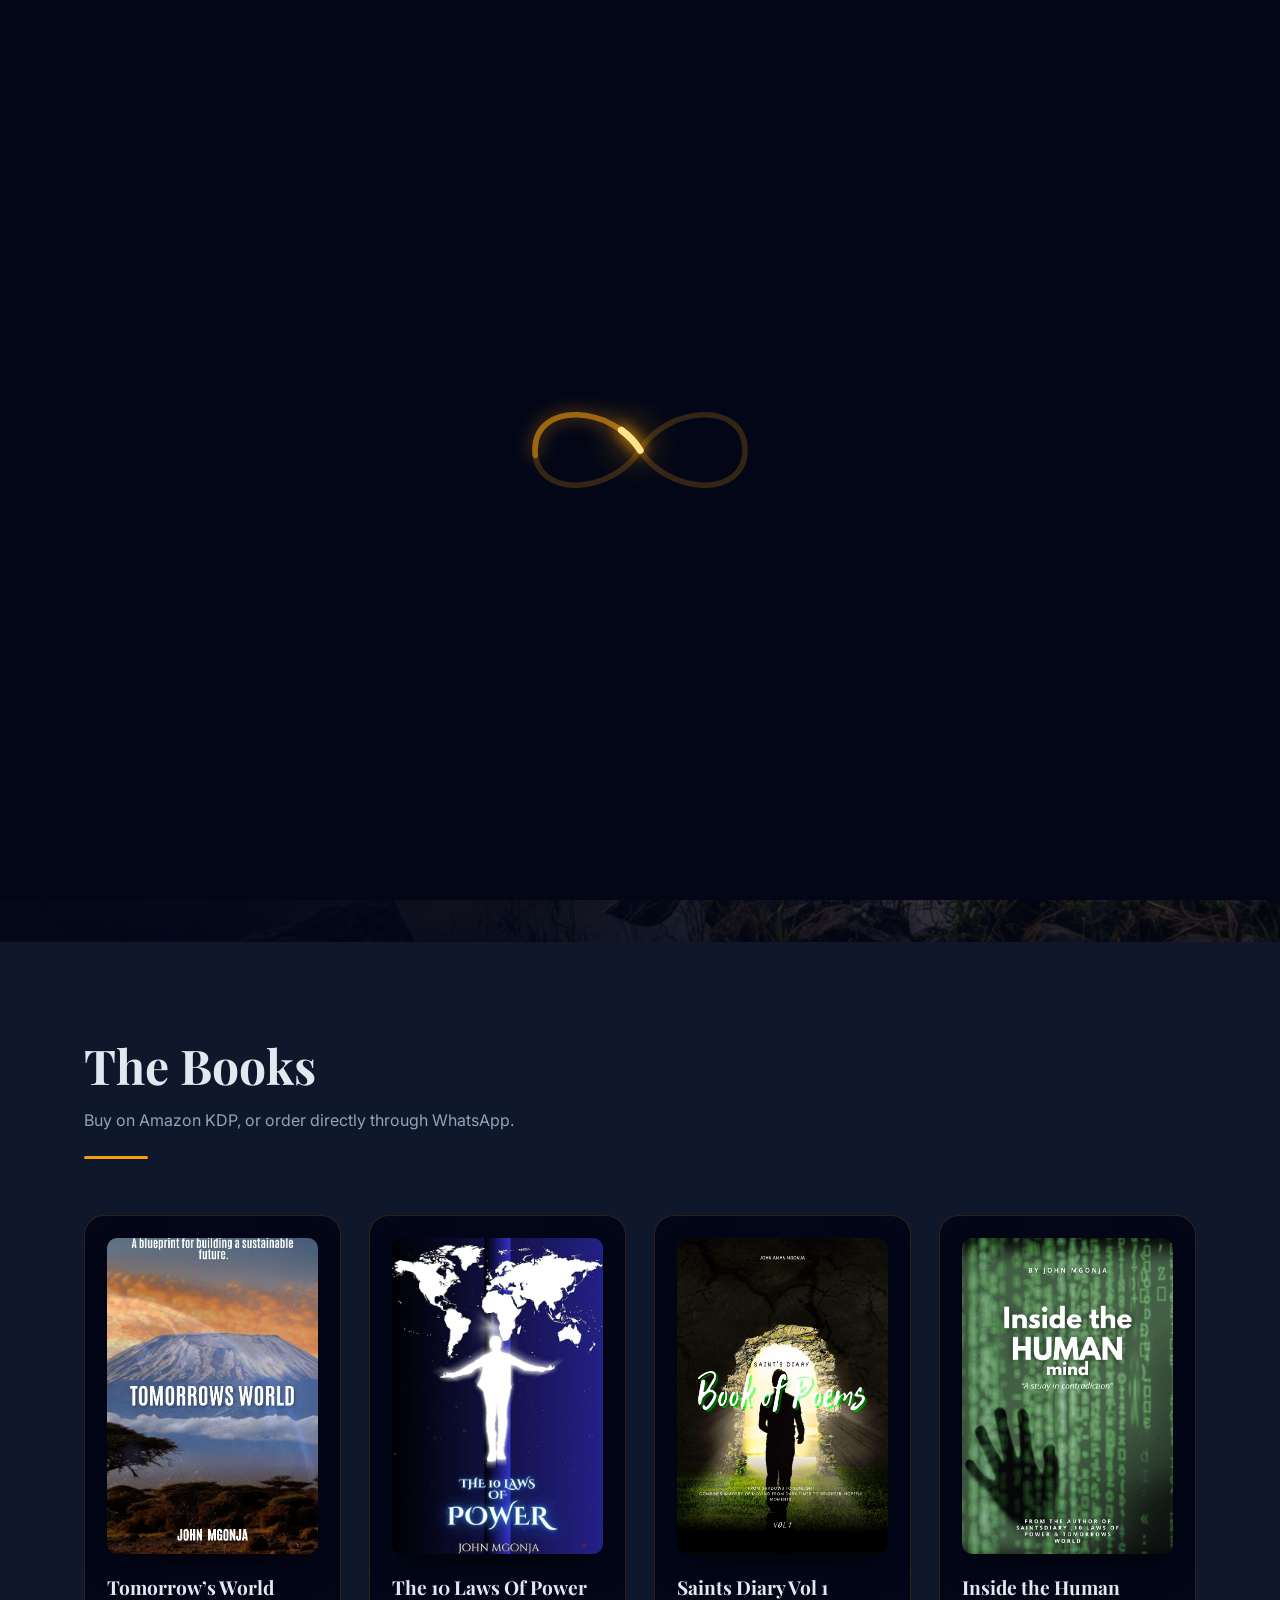
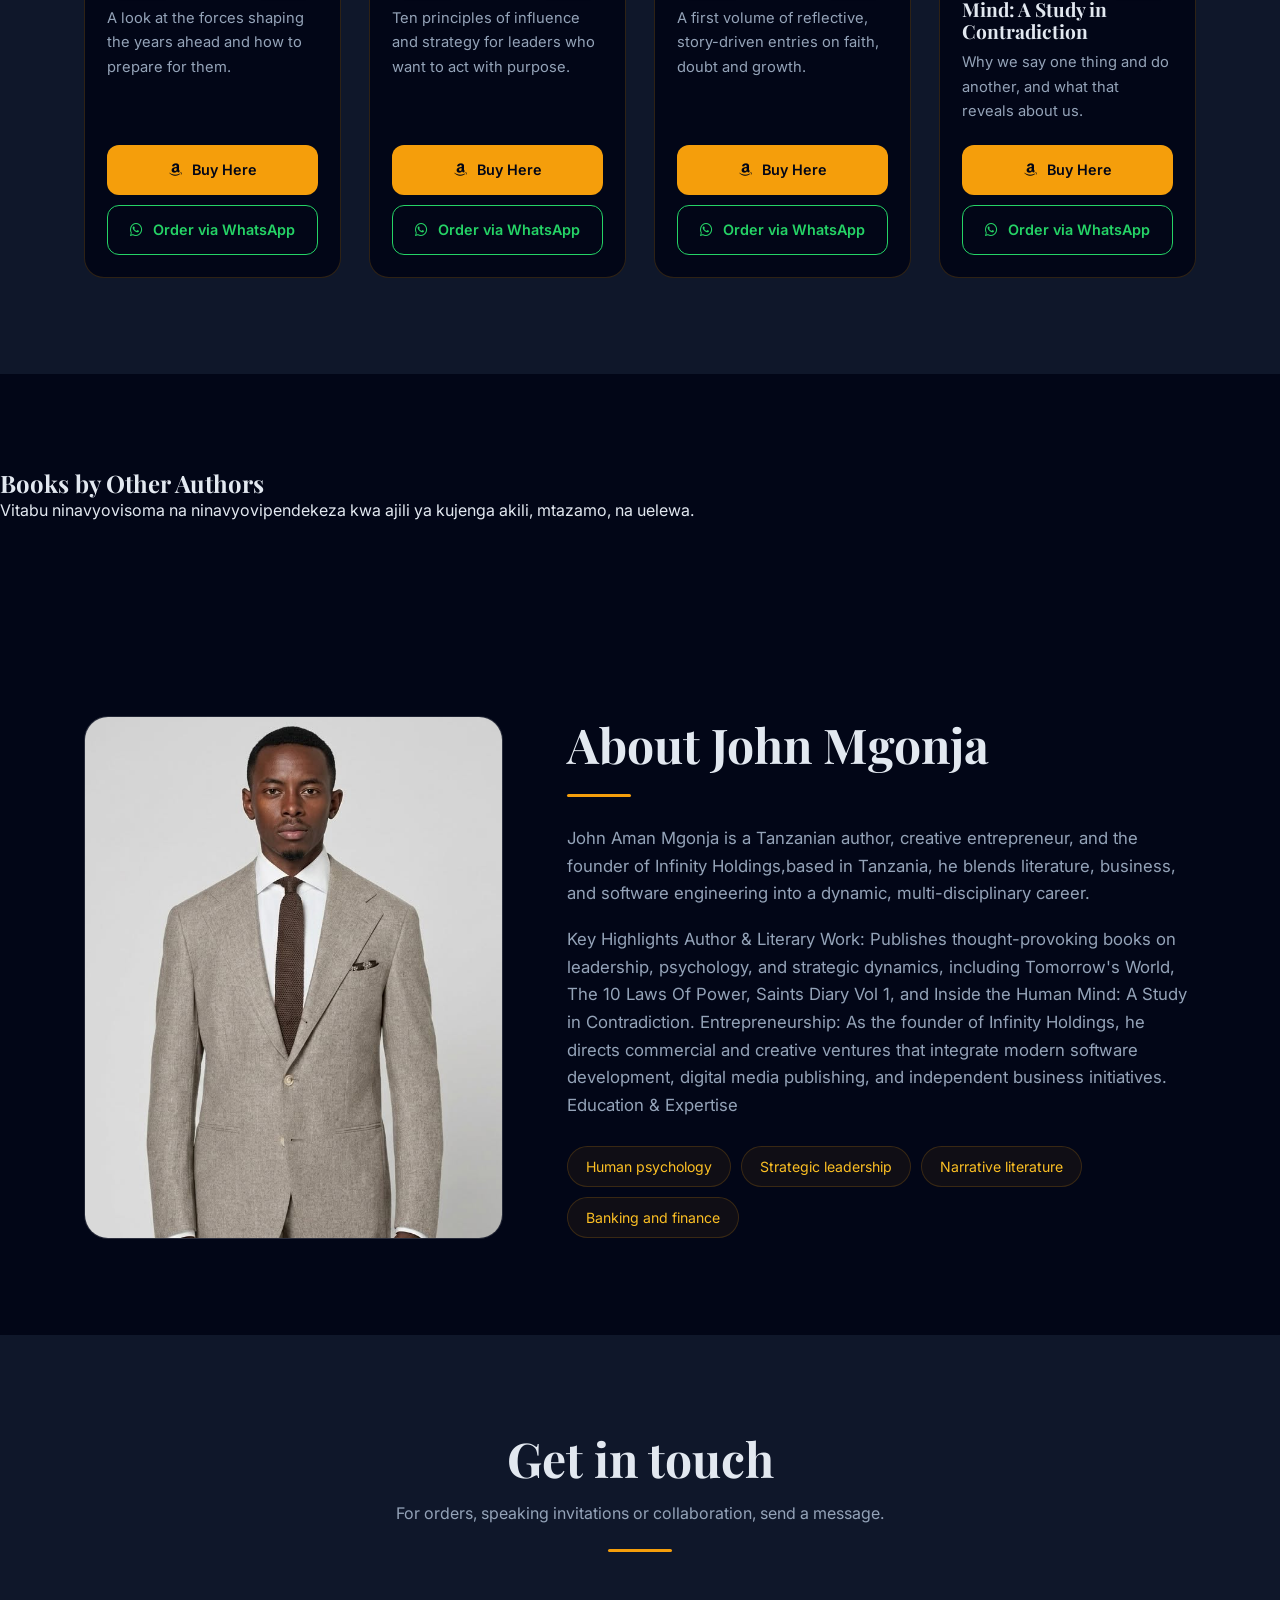
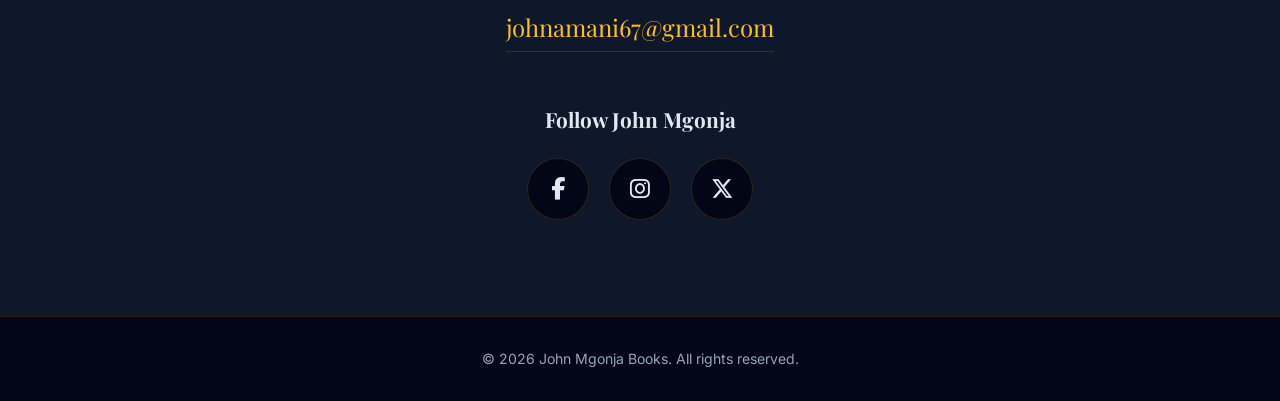
==== commit 99fd9daf: "Update index.html" ====
--- a/index.html
+++ b/index.html
@@ -119,6 +119,21 @@
     </div>
   </section>
 
+<!-- SECTION: Books by Other Authors -->
+<section id="other-authors" class="other-authors-section">
+  <div class="container">
+    <div class="section-header">
+      <h2>Books by Other Authors</h2>
+      <p>Vitabu ninavyovisoma na ninavyovipendekeza kwa ajili ya kujenga akili, mtazamo, na uelewa.</p>
+    </div>
+
+    <!-- Hapa ndipo JavaScript itajaza vitabu vyako vyote -->
+    <div id="recommended-books-grid" class="books-grid">
+      <!-- Kadi zitajiongeza zenyewe kutoka JS -->
+    </div>
+  </div>
+</section>
+  
   <section id="about">
     <div class="wrap about">
       <figure class="portrait reveal">
--- a/styles.css
+++ b/styles.css
@@ -105,3 +105,130 @@
   html { scroll-behavior: auto; }
   .reveal { opacity: 1; transform: none; }
 }
+
+/* ===== JOHN MGONJA BOOKS - CINEMATIC HERO ===== */
+
+.hero {
+  position: relative;
+  isolation: isolate;
+  overflow: hidden;
+  min-height: 100vh;
+  min-height: 100svh;
+  display: flex;
+  align-items: center;
+  padding: 120px 0 80px;
+  background: #020617;
+}
+
+.hero::before {
+  content: "";
+  position: absolute;
+  inset: 0;
+  z-index: -2;
+  background-image: url("images/human-mind-hero.png");
+  background-size: cover;
+  background-position: center 43%;
+  transform: scale(1.04);
+  animation: heroKenBurns 24s ease-in-out infinite alternate;
+}
+
+.hero::after {
+  content: "";
+  position: absolute;
+  inset: 0;
+  z-index: -1;
+  pointer-events: none;
+  background:
+    linear-gradient(
+      90deg,
+      rgba(2, 6, 23, .96) 0%,
+      rgba(2, 6, 23, .82) 38%,
+      rgba(2, 6, 23, .28) 72%,
+      rgba(2, 6, 23, .25) 100%
+    ),
+    linear-gradient(
+      0deg,
+      rgba(2, 6, 23, .55),
+      transparent 45%
+    );
+}
+
+.hero .wrap {
+  display: block;
+  width: 100%;
+  position: relative;
+  z-index: 1;
+}
+
+.hero-content {
+  max-width: 680px;
+}
+
+.hero p {
+  color: #e2e8f0;
+  text-shadow: 0 2px 12px rgba(0,0,0,.8);
+}
+
+.hero-card {
+  max-width: 530px;
+  margin-top: 35px;
+  background: rgba(2, 6, 23, .65);
+  border-color: rgba(245, 158, 11, .35);
+  box-shadow: 0 20px 60px rgba(0,0,0,.3);
+}
+
+@keyframes heroKenBurns {
+  from {
+    transform: scale(1.04);
+  }
+  to {
+    transform: scale(1.13);
+  }
+}
+
+/* Mobile responsiveness */
+@media (max-width: 860px) {
+  .hero {
+    min-height: 100svh;
+    padding: 110px 0 65px;
+  }
+
+  .hero::before {
+    background-position: 58% center;
+  }
+
+  .hero::after {
+    background:
+      linear-gradient(
+        90deg,
+        rgba(2,6,23,.91),
+        rgba(2,6,23,.60)
+      ),
+      linear-gradient(
+        0deg,
+        rgba(2,6,23,.65),
+        transparent
+      );
+  }
+
+  .hero-content {
+    max-width: 100%;
+  }
+
+  .hero h1 {
+    font-size: clamp(2.5rem, 10vw, 4rem);
+  }
+
+  .hero-card {
+    margin-top: 28px;
+    padding: 24px;
+  }
+}
+
+/* Accessibility */
+@media (prefers-reduced-motion: reduce) {
+  .hero::before {
+    animation: none;
+  }
+}
+
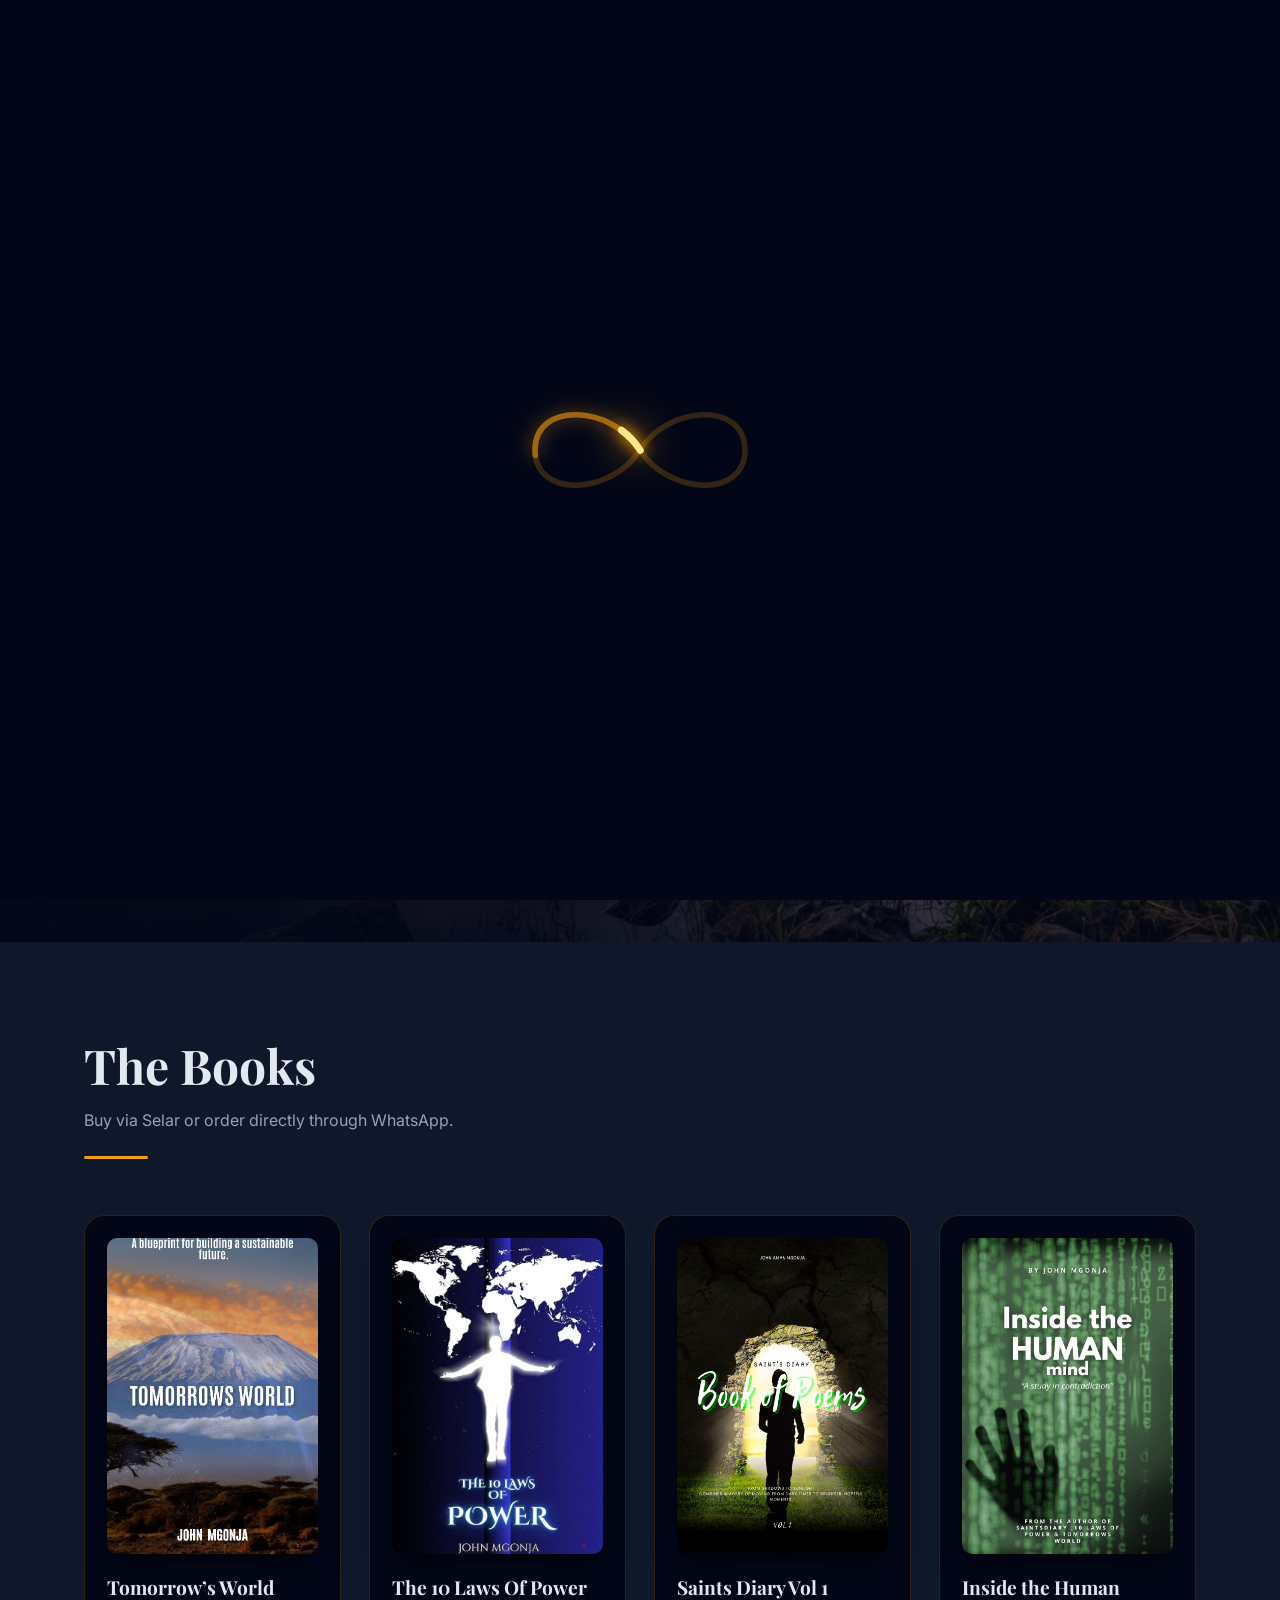
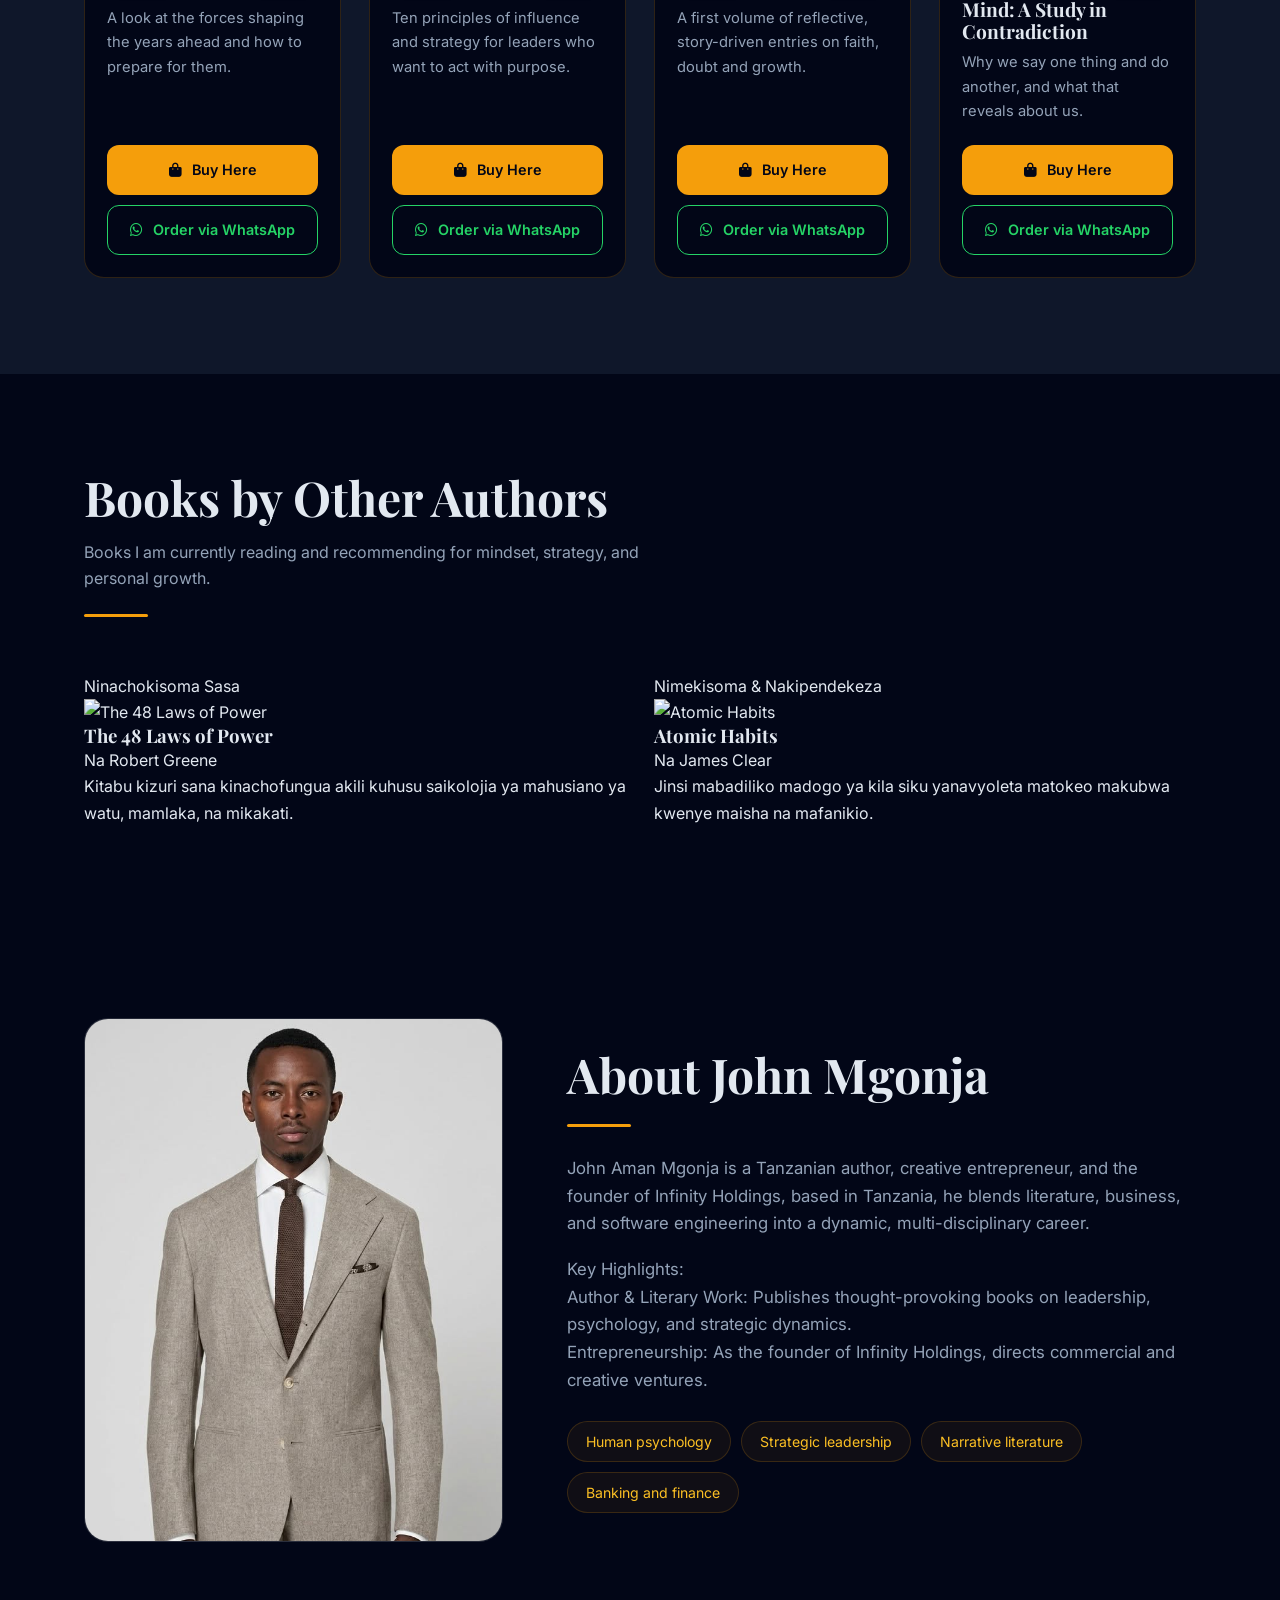
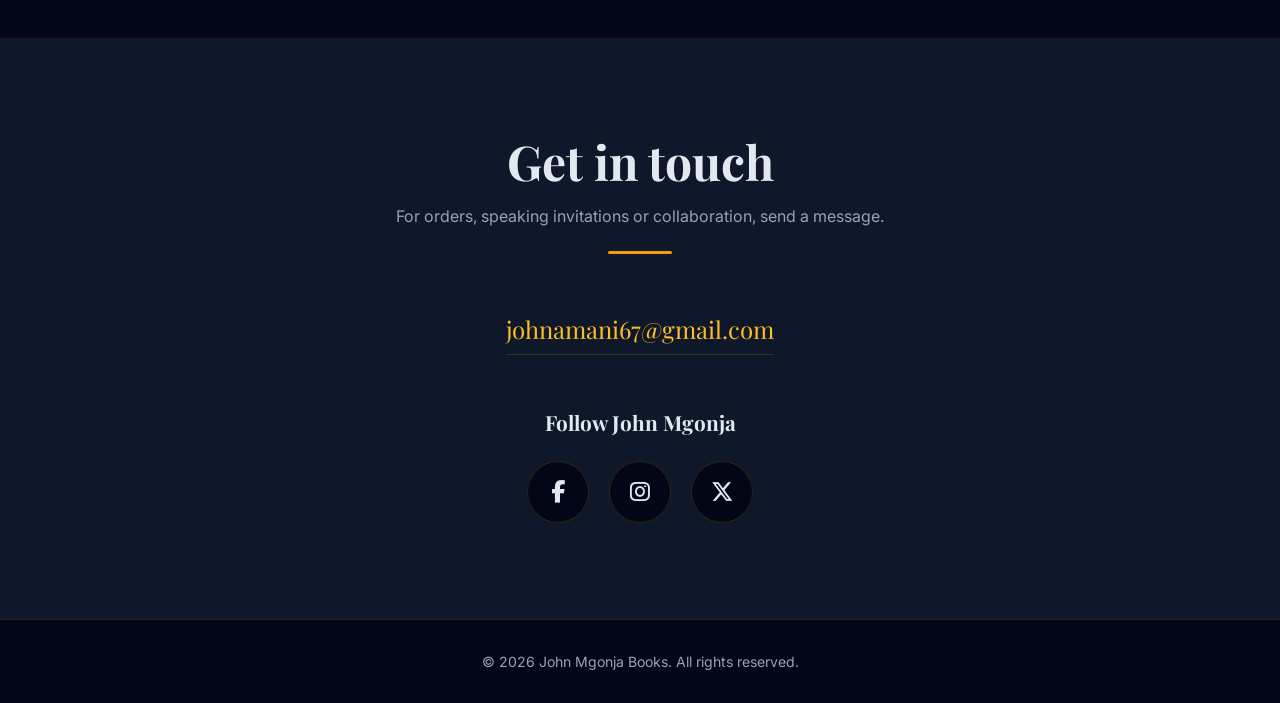
==== commit bd7e7688: "Update index.html" ====
--- a/index.html
+++ b/index.html
@@ -10,7 +10,6 @@
 <link href="https://fonts.googleapis.com/css2?family=Inter:wght@400;500;600&family=Playfair+Display:ital,wght@0,500;0,700;0,800;1,500&display=swap" rel="stylesheet">
 <link rel="stylesheet" href="https://cdnjs.cloudflare.com/ajax/libs/font-awesome/6.5.1/css/all.min.css">
 <link rel="stylesheet" href="styles.css">
-  
 </head>
 <body class="loading">
 
@@ -32,6 +31,7 @@
     <ul class="links" id="links">
       <li><a href="#home">Home</a></li>
       <li><a href="#books">Books</a></li>
+      <li><a href="#other-authors">Reading List</a></li>
       <li><a href="#about">About</a></li>
       <li><a href="#contact">Contact</a></li>
       <li><a href="#socials">Socials</a></li>
@@ -69,10 +69,9 @@
   </div>
 </section>
 
-
   <section id="books">
     <div class="wrap">
-      <div class="title reveal"><h2>The Books</h2><p>Buy on Amazon KDP, or order directly through WhatsApp.</p></div>
+      <div class="title reveal"><h2>The Books</h2><p>Buy via Selar or order directly through WhatsApp.</p></div>
       <div class="grid">
 
         <article class="book reveal" data-title="Tomorrow’s World">
@@ -80,7 +79,7 @@
           <h3>Tomorrow’s World</h3>
           <p>A look at the forces shaping the years ahead and how to prepare for them.</p>
           <div class="actions">
-            <a class="btn btn-amz" href="https://selar.com/uxlgj78878/" target="_blank" rel="noopener"><i class="fa-brands fa-amazon"></i> Buy Here</a>
+            <a class="btn btn-amz" href="https://selar.com/uxlgj78878/" target="_blank" rel="noopener"><i class="fa-solid fa-bag-shopping"></i> Buy Here</a>
             <a class="btn btn-wa" data-wa href="#" target="_blank" rel="noopener"><i class="fa-brands fa-whatsapp"></i> Order via WhatsApp</a>
           </div>
         </article>
@@ -90,7 +89,7 @@
           <h3>The 10 Laws Of Power</h3>
           <p>Ten principles of influence and strategy for leaders who want to act with purpose.</p>
           <div class="actions">
-            <a class="btn btn-amz" href="https://selar.com/r499hl4740/" target="_blank" rel="noopener"><i class="fa-brands fa-amazon"></i> Buy Here </a>
+            <a class="btn btn-amz" href="https://selar.com/r499hl4740/" target="_blank" rel="noopener"><i class="fa-solid fa-bag-shopping"></i> Buy Here </a>
             <a class="btn btn-wa" data-wa href="#" target="_blank" rel="noopener"><i class="fa-brands fa-whatsapp"></i> Order via WhatsApp</a>
           </div>
         </article>
@@ -100,7 +99,7 @@
           <h3>Saints Diary Vol 1</h3>
           <p>A first volume of reflective, story-driven entries on faith, doubt and growth.</p>
           <div class="actions">
-            <a class="btn btn-amz" href="https://selar.com/1418193mn4" target="_blank" rel="noopener"><i class="fa-brands fa-amazon"></i> Buy Here</a>
+            <a class="btn btn-amz" href="https://selar.com/1418193mn4" target="_blank" rel="noopener"><i class="fa-solid fa-bag-shopping"></i> Buy Here</a>
             <a class="btn btn-wa" data-wa href="#" target="_blank" rel="noopener"><i class="fa-brands fa-whatsapp"></i> Order via WhatsApp</a>
           </div>
         </article>
@@ -110,7 +109,7 @@
           <h3>Inside the Human Mind: A Study in Contradiction</h3>
           <p>Why we say one thing and do another, and what that reveals about us.</p>
           <div class="actions">
-            <a class="btn btn-amz" href="https://selar.com/r499hl4740/" target="_blank" rel="noopener"><i class="fa-brands fa-amazon"></i> Buy Here</a>
+            <a class="btn btn-amz" href="https://selar.com/r499hl4740/" target="_blank" rel="noopener"><i class="fa-solid fa-bag-shopping"></i> Buy Here</a>
             <a class="btn btn-wa" data-wa href="#" target="_blank" rel="noopener"><i class="fa-brands fa-whatsapp"></i> Order via WhatsApp</a>
           </div>
         </article>
@@ -119,20 +118,18 @@
     </div>
   </section>
 
-<!-- SECTION: Books by Other Authors -->
-<section id="other-authors" class="other-authors-section">
-  <div class="container">
-    <div class="section-header">
-      <h2>Books by Other Authors</h2>
-      <p>Vitabu ninavyovisoma na ninavyovipendekeza kwa ajili ya kujenga akili, mtazamo, na uelewa.</p>
+  <!-- SECTION: Books by Other Authors (Inatumia grid ile ile ya .grid) -->
+  <section id="other-authors">
+    <div class="wrap">
+      <div class="title reveal">
+        <h2>Books by Other Authors</h2>
+        <p>Books I am currently reading and recommending for mindset, strategy, and personal growth.</p>
+      </div>
+      <div id="recommended-books-grid" class="grid">
+        <!-- JavaScript itajaza kadi hapa kwa staili sawa na vitabu vyako -->
+      </div>
     </div>
-
-    <!-- Hapa ndipo JavaScript itajaza vitabu vyako vyote -->
-    <div id="recommended-books-grid" class="books-grid">
-      <!-- Kadi zitajiongeza zenyewe kutoka JS -->
-    </div>
-  </div>
-</section>
+  </section>
   
   <section id="about">
     <div class="wrap about">
@@ -141,13 +138,10 @@
       </figure>
       <div class="reveal">
         <div class="title"><h2>About John Mgonja</h2></div>
-        <p>John Aman Mgonja is a Tanzanian author, creative entrepreneur, and the founder of Infinity Holdings,based in Tanzania, he blends literature, business, and software engineering into a dynamic, multi-disciplinary career.</p>
-        <p>Key Highlights
-Author & Literary Work: Publishes thought-provoking books on leadership, psychology, and strategic dynamics, including Tomorrow's World, The 10 Laws Of Power, Saints Diary Vol 1, and Inside the Human Mind: A Study in Contradiction.
-
-Entrepreneurship: As the founder of Infinity Holdings, he directs commercial and creative ventures that integrate modern software development, digital media publishing, and independent business initiatives.
-
-Education & Expertise </p>
+        <p>John Aman Mgonja is a Tanzanian author, creative entrepreneur, and the founder of Infinity Holdings, based in Tanzania, he blends literature, business, and software engineering into a dynamic, multi-disciplinary career.</p>
+        <p>Key Highlights:<br>
+        Author & Literary Work: Publishes thought-provoking books on leadership, psychology, and strategic dynamics.<br>
+        Entrepreneurship: As the founder of Infinity Holdings, directs commercial and creative ventures.</p>
         <div class="tags"><span>Human psychology</span><span>Strategic leadership</span><span>Narrative literature</span><span>Banking and finance</span></div>
       </div>
     </div>
